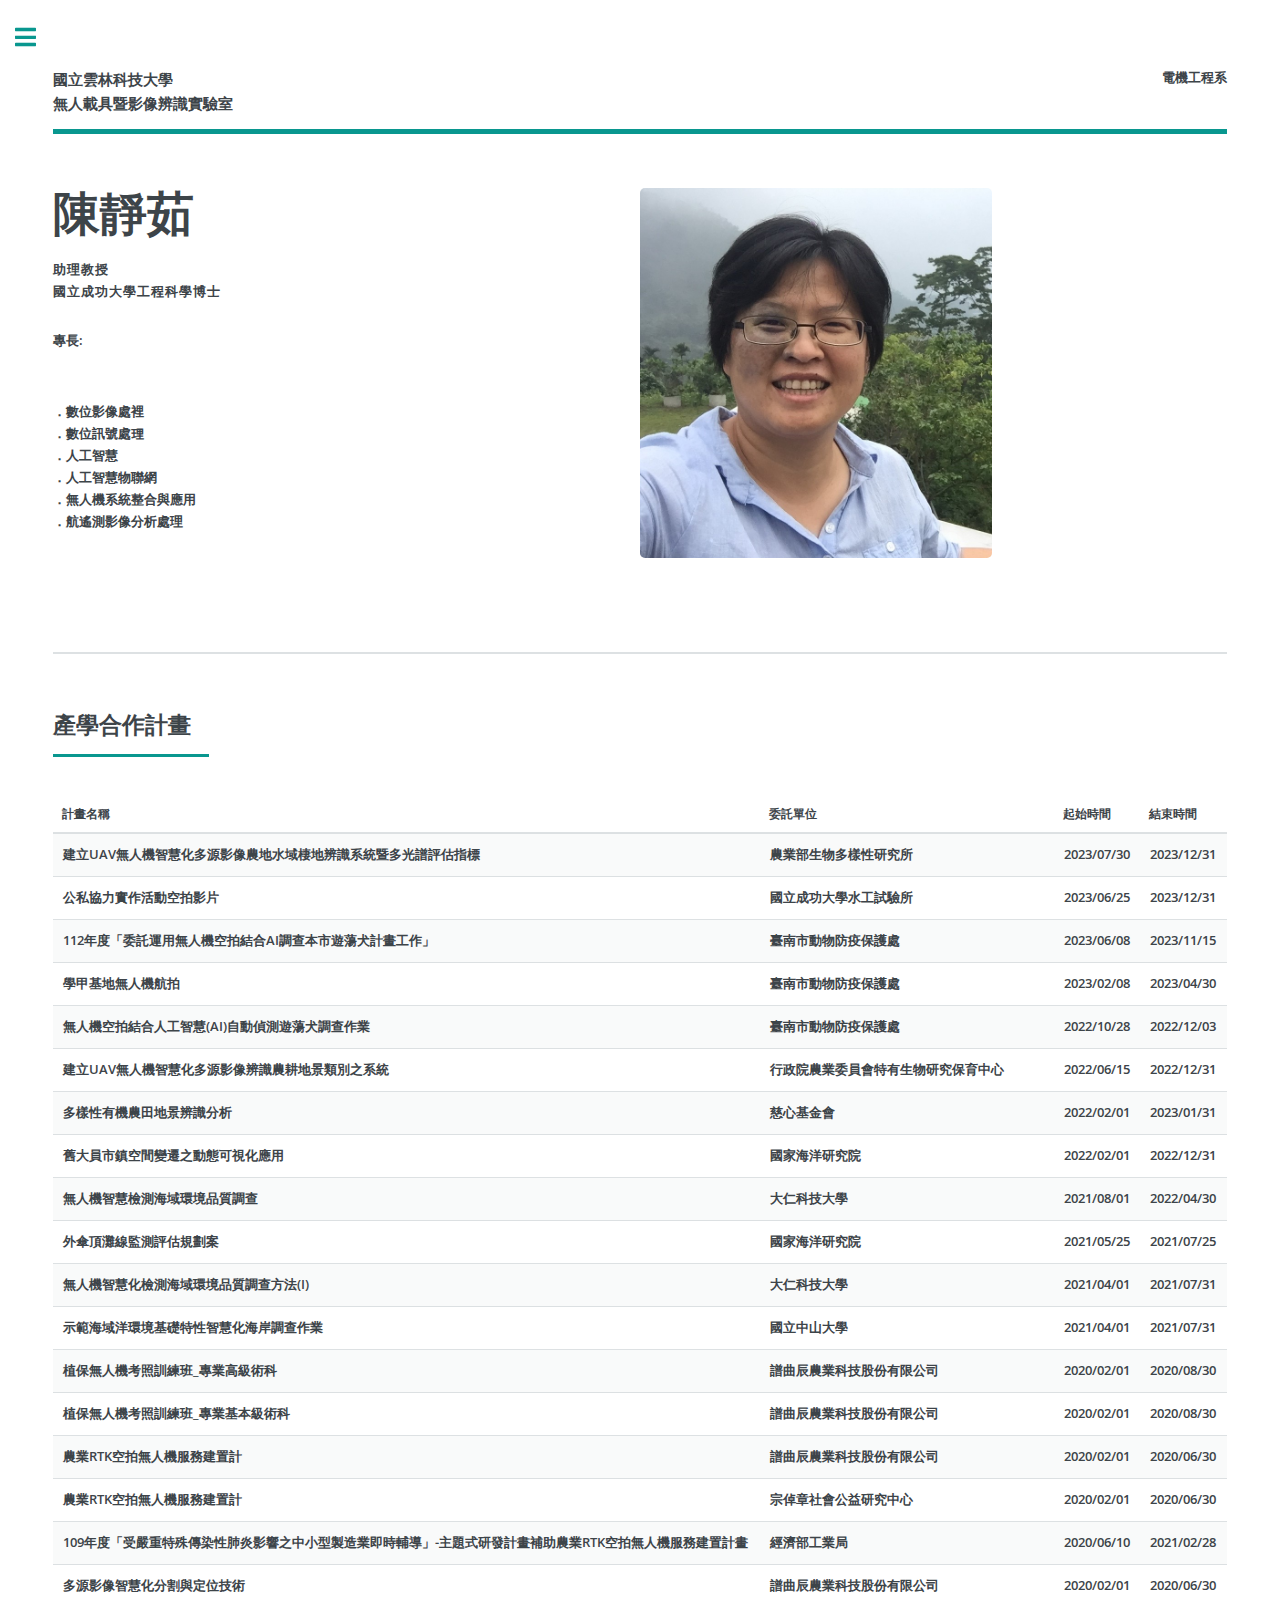
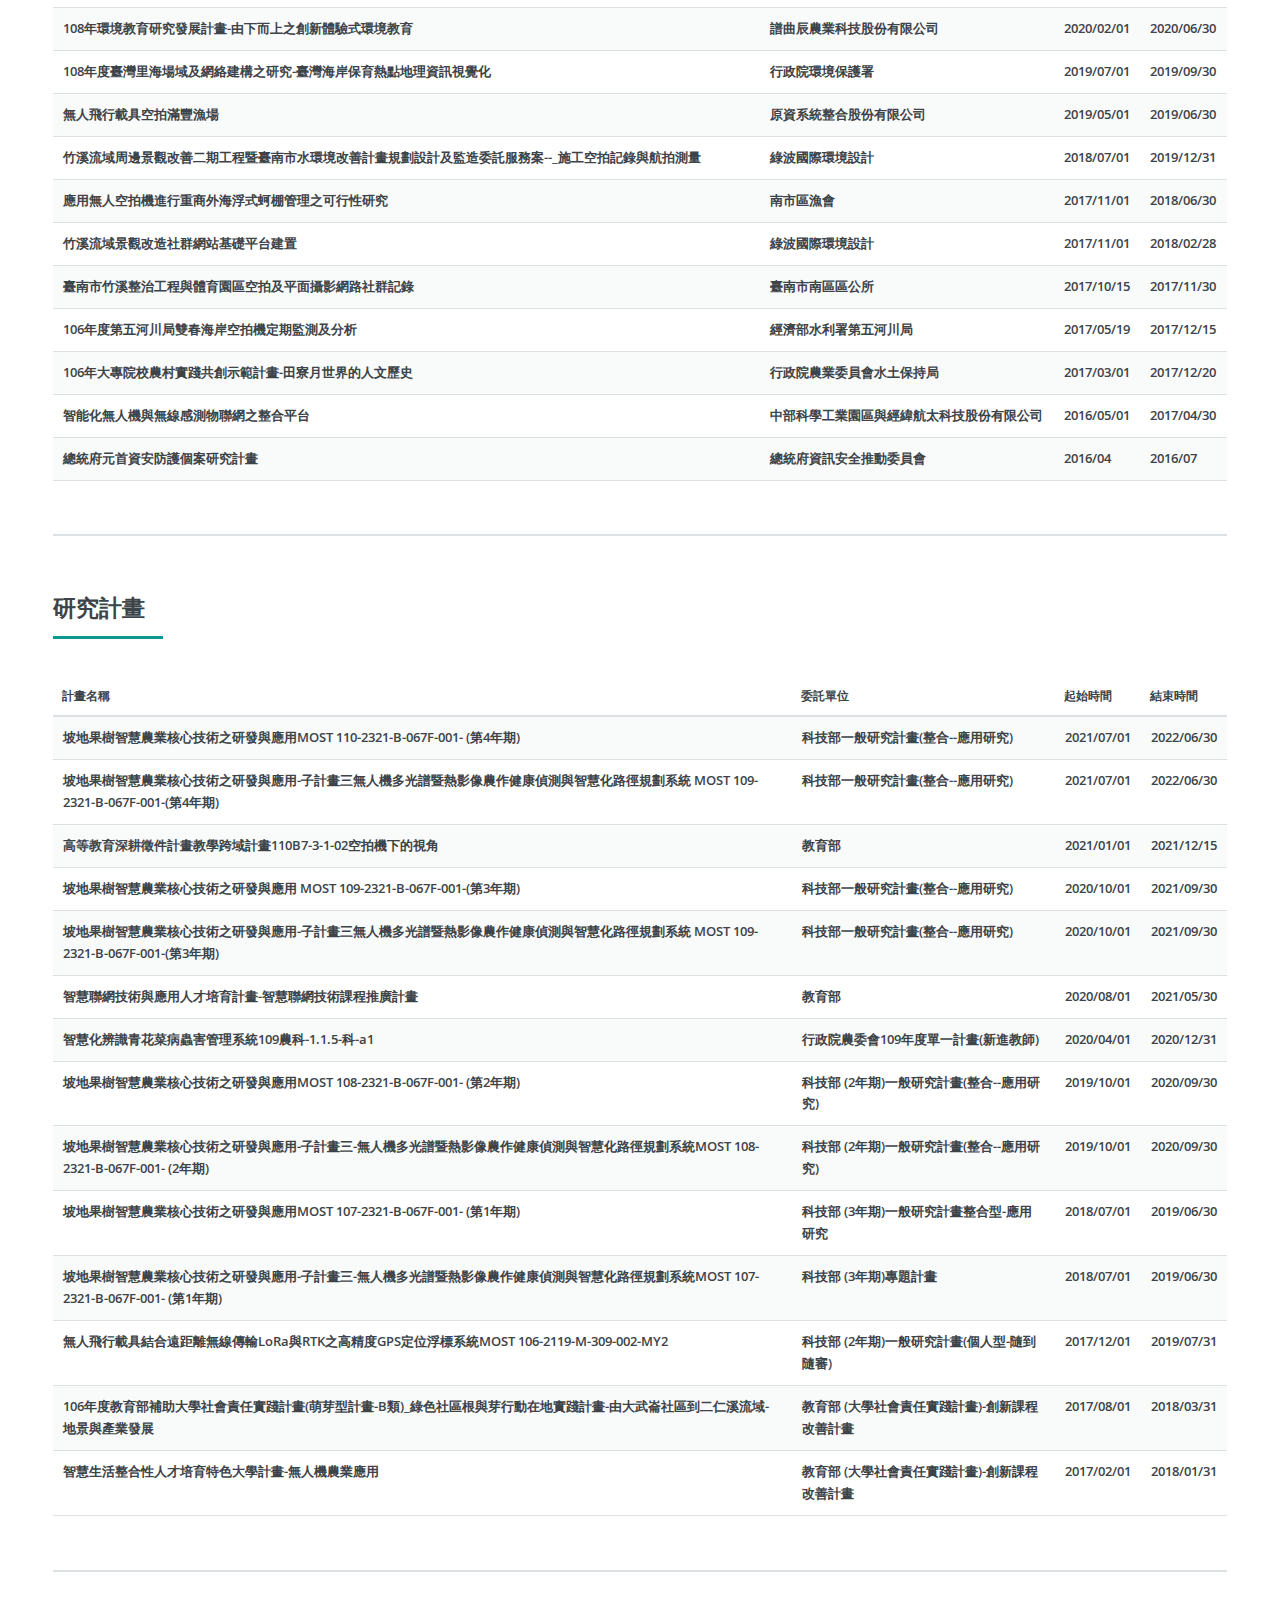
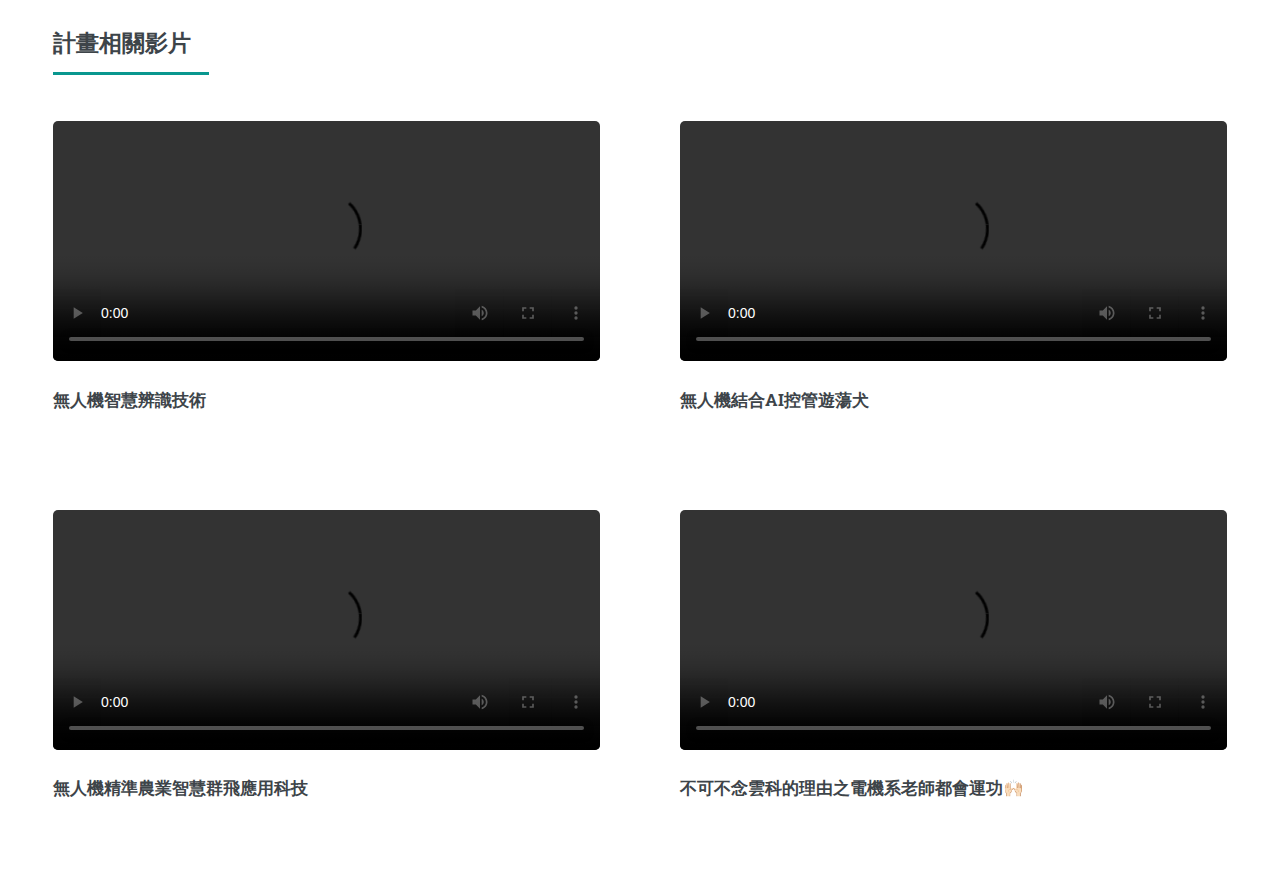
==== index.html @ ab503f80 "Add files via upload" ====
<!DOCTYPE HTML>
<!--
	Editorial by HTML5 UP
	html5up.net | @ajlkn
	Free for personal and commercial use under the CCA 3.0 license (html5up.net/license)
-->
<html>
	<head>
		<title>首頁</title>
		<meta charset="utf-8" />
		<meta name="viewport" content="width=device-width, initial-scale=1, user-scalable=no" />
		<link rel="stylesheet" href="assets/css/main.css" />
	</head>
	<body class="is-preload">

		<!-- Wrapper -->
			<div id="wrapper">

				<!-- Main -->
					<div id="main">
						<div class="inner">

							<!-- Header -->
								<header id="header">
									<a href="index.html" class="logo"><strong>國立雲林科技大學 <br />無人載具暨影像辨識實驗室</strong> </a>
									<ul class="icons">
										<li><strong>電機工程系</strong></li>
									</ul>
								</header>

							<!-- Banner -->
								<section id="banner">
									<div class="content">
										<header>
											<h1>陳靜茹</h1>
											<p><strong>助理教授</strong></br><strong>國立成功大學工程科學博士</strong></p>
											
										</header>
										<p><strong>專長:</strong></p></br>
										<p><strong>．數位影像處裡</br>．數位訊號處理</br>．人工智慧</br>．人工智慧物聯網</br>．無人機系統整合與應用</br>．航遙測影像分析處理</strong></p>
										<ul class="actions">
										</ul>
									</div>
									<span class="image object" >
										<img src="images/pic10.jpg" alt="" />
									</span>
								</section>

							<!-- Section -->
							<section>
								<header class="major">
									<h2>產學合作計畫</h2>
								</header>
								

								<div class="table-wrapper">
									<table>
										<thead>
											<tr>
												<th>計畫名稱</th>
												<th>委託單位</th>
												<th>起始時間</th>
												<th>結束時間</th>
											</tr>
										</thead>
										<tbody>
											<tr>
												<td><strong>建立UAV無人機智慧化多源影像農地水域棲地辨識系統暨多光譜評估指標</strong></td>
												<td><strong>農業部生物多樣性研究所</strong></td>
												<td><strong>2023/07/30</strong></td>
												<td><strong>2023/12/31</strong></td>
											</tr>
											<tr>
												<td><strong>公私協力實作活動空拍影片</strong></td>
												<td><strong>國立成功大學水工試驗所</strong></td>
												<td><strong>2023/06/25</strong></td>
												<td><strong>2023/12/31</strong></td>
											</tr>
											<tr>
												<td><strong>112年度「委託運用無人機空拍結合AI調查本市遊蕩犬計畫工作」</strong></td>
												<td><strong>臺南市動物防疫保護處</strong></td>
												<td><strong>2023/06/08</strong></td>
												<td><strong>2023/11/15</strong></td>
											</tr>
											<tr>
												<td><strong>學甲基地無人機航拍</strong></td>
												<td><strong>臺南市動物防疫保護處</strong></td>
												<td><strong>2023/02/08</strong></td>
												<td><strong>2023/04/30</strong></td>
											</tr>
											<tr>
												<td><strong>無人機空拍結合人工智慧(AI)自動偵測遊蕩犬調查作業</strong></td>
												<td><strong>臺南市動物防疫保護處</strong></td>
												<td><strong>2022/10/28</strong></td>
												<td><strong>2022/12/03</strong></td>
											</tr>
											<tr>
												<td><strong>建立UAV無人機智慧化多源影像辨識農耕地景類別之系統</strong></td>
												<td><strong>行政院農業委員會特有生物研究保育中心</strong></td>
												<td><strong>2022/06/15</strong></td>
												<td><strong>2022/12/31</strong></td>
											</tr>
											<tr>
												<td><strong>多樣性有機農田地景辨識分析 </strong></td>
												<td><strong>慈心基金會</strong></td>
												<td><strong>2022/02/01</strong></td>
												<td><strong>2023/01/31</strong></td>
											</tr>
											<tr>
												<td><strong>舊大員市鎮空間變遷之動態可視化應用</strong></td>
												<td><strong>國家海洋研究院</strong></td>
												<td><strong>2022/02/01</strong></td>
												<td><strong>2022/12/31</strong></td>
											</tr>
											<tr>
												<td><strong>無人機智慧檢測海域環境品質調查</strong></td>
												<td><strong>大仁科技大學</strong></td>
												<td><strong>2021/08/01</strong></td>
												<td><strong>2022/04/30</strong></td>
											</tr>
											<tr>
												<td><strong>外傘頂灘線監測評估規劃案</strong></td>
												<td><strong>國家海洋研究院</strong></td>
												<td><strong>2021/05/25</strong></td>
												<td><strong>2021/07/25</strong></td>
											</tr>
											<tr>
												<td><strong>無人機智慧化檢測海域環境品質調查方法(I)</strong></td>
												<td><strong>大仁科技大學</strong></td>
												<td><strong>2021/04/01</strong></td>
												<td><strong>2021/07/31</strong></td>
											</tr>
											<tr>
												<td><strong>示範海域洋環境基礎特性智慧化海岸調查作業</strong></td>
												<td><strong>國立中山大學</strong></td>
												<td><strong>2021/04/01</strong></td>
												<td><strong>2021/07/31</strong></td>
											</tr>
											<tr>
												<td><strong>植保無人機考照訓練班_專業高級術科</strong></td>
												<td><strong>譜曲辰農業科技股份有限公司</strong></td>
												<td><strong>2020/02/01</strong></td>
												<td><strong>2020/08/30</strong></td>
											</tr>
											<tr>
												<td><strong>植保無人機考照訓練班_專業基本級術科</strong></td>
												<td><strong>譜曲辰農業科技股份有限公司</strong></td>
												<td><strong>2020/02/01</strong></td>
												<td><strong>2020/08/30</strong></td>
											</tr>
											<tr>
												<td><strong>農業RTK空拍無人機服務建置計</strong></td>
												<td><strong>譜曲辰農業科技股份有限公司</strong></td>
												<td><strong>2020/02/01</strong></td>
												<td><strong>2020/06/30</strong></td>
											</tr>
											<tr>
												<td><strong>農業RTK空拍無人機服務建置計</strong></td>
												<td><strong>宗倬章社會公益研究中心</strong></td>
												<td><strong>2020/02/01</strong></td>
												<td><strong>2020/06/30</strong></td>
											</tr>
											<tr>
												<td><strong>109年度「受嚴重特殊傳染性肺炎影響之中小型製造業即時輔導」-主題式研發計畫補助農業RTK空拍無人機服務建置計畫
													</strong></td>
												<td><strong>經濟部工業局</strong></td>
												<td><strong>2020/06/10</strong></td>
												<td><strong>2021/02/28</strong></td>
											</tr>
											<tr>
												<td><strong>多源影像智慧化分割與定位技術</strong></td>
												<td><strong>譜曲辰農業科技股份有限公司</strong></td>
												<td><strong>2020/02/01</strong></td>
												<td><strong>2020/06/30</strong></td>
											</tr>
											<tr>
												<td><strong>108年環境教育研究發展計畫-由下而上之創新體驗式環境教育 </strong></td>
												<td><strong>譜曲辰農業科技股份有限公司</strong></td>
												<td><strong>2020/02/01</strong></td>
												<td><strong>2020/06/30</strong></td>
											</tr>
											<tr>
												<td><strong>108年度臺灣里海場域及網絡建構之研究-臺灣海岸保育熱點地理資訊視覺化 </strong></td>
												<td><strong>行政院環境保護署</strong></td>
												<td><strong>2019/07/01</strong></td>
												<td><strong>2019/09/30</strong></td>
											</tr>
											<tr>
												<td><strong>無人飛行載具空拍滿豐漁場</strong></td>
												<td><strong>原資系統整合股份有限公司</strong></td>
												<td><strong>2019/05/01</strong></td>
												<td><strong>2019/06/30</strong></td>
											</tr>
											<tr>
												<td><strong>竹溪流域周邊景觀改善二期工程暨臺南市水環境改善計畫規劃設計及監造委託服務案--_施工空拍記錄與航拍測量</strong></td>
												<td><strong>綠波國際環境設計</strong></td>
												<td><strong>2018/07/01</strong></td>
												<td><strong>2019/12/31</strong></td>
											</tr>
											<tr>
												<td><strong>應用無人空拍機進行重商外海浮式蚵棚管理之可行性研究</strong></td>
												<td><strong>南市區漁會</strong></td>
												<td><strong>2017/11/01</strong></td>
												<td><strong>2018/06/30</strong></td>
											</tr>

											<tr>
												<td><strong>竹溪流域景觀改造社群網站基礎平台建置</strong></td>
												<td><strong>綠波國際環境設計</strong></td>
												<td><strong>2017/11/01</strong></td>
												<td><strong>2018/02/28</strong></td>
											</tr>
											<tr>
												<td><strong>臺南市竹溪整治工程與體育園區空拍及平面攝影網路社群記錄</strong></td>
												<td><strong>臺南市南區區公所</strong></td>
												<td><strong>2017/10/15</strong></td>
												<td><strong>2017/11/30</strong></td>
											</tr>
											<tr>
												<td><strong>106年度第五河川局雙春海岸空拍機定期監測及分析</strong></td>
												<td><strong>經濟部水利署第五河川局</strong></td>
												<td><strong>2017/05/19</strong></td>
												<td><strong>2017/12/15</strong></td>
											</tr>
											<tr>
												<td><strong>106年大專院校農村實踐共創示範計畫-田寮月世界的人文歷史</strong></td>
												<td><strong>行政院農業委員會水土保持局</strong></td>
												<td><strong>2017/03/01</strong></td>
												<td><strong>2017/12/20</strong></td>
											</tr>
											<tr>
												<td><strong>智能化無人機與無線感測物聯網之整合平台</strong></td>
												<td><strong>中部科學工業園區與經緯航太科技股份有限公司</strong></td>
												<td><strong>2016/05/01</strong></td>
												<td><strong>2017/04/30</strong></td>
											</tr>
											<tr>
												<td><strong>總統府元首資安防護個案研究計畫</strong></td>
												<td><strong>總統府資訊安全推動委員會</strong></td>
												<td><strong>2016/04 </strong></td>
												<td><strong>2016/07</strong></td>
											</tr>
										</tbody>

									</table>
								</div>

									

								
							</section>
							<section>
								<header class="major">
									<h2>研究計畫</h2>
								</header>
								

								<div class="table-wrapper">
									<table>
										<thead>
											<tr>
												<th>計畫名稱</th>
												<th>委託單位</th>
												<th>起始時間</th>
												<th>結束時間</th>
											</tr>
										</thead>
										<tbody>
											<tr>
												<td><strong>坡地果樹智慧農業核心技術之研發與應用MOST 110-2321-B-067F-001- (第4年期)</strong></td>
												<td><strong>科技部一般研究計畫(整合--應用研究)</strong></td>
												<td><strong>2021/07/01</strong></td>
												<td><strong>2022/06/30</strong></td>
											</tr>
											<tr>
												<td><strong>坡地果樹智慧農業核心技術之研發與應用-子計畫三無人機多光譜暨熱影像農作健康偵測與智慧化路徑規劃系統 MOST 109-2321-B-067F-001-(第4年期)
													</strong></td>
												<td><strong>科技部一般研究計畫(整合--應用研究)</strong></td>
												<td><strong>2021/07/01</strong></td>
												<td><strong>2022/06/30</strong></td>
											</tr>
											<tr>
												<td><strong>高等教育深耕徵件計畫教學跨域計畫110B7-3-1-02空拍機下的視角</strong></td>
												<td><strong>教育部</strong></td>
												<td><strong>2021/01/01</strong></td>
												<td><strong>2021/12/15</strong></td>
											</tr>
											<tr>
												<td><strong>坡地果樹智慧農業核心技術之研發與應用 MOST 109-2321-B-067F-001-(第3年期)</strong></td>
												<td><strong>科技部一般研究計畫(整合--應用研究)</strong></td>
												<td><strong>2020/10/01</strong></td>
												<td><strong>2021/09/30</strong></td>
											</tr>
											<tr>
												<td><strong>坡地果樹智慧農業核心技術之研發與應用-子計畫三無人機多光譜暨熱影像農作健康偵測與智慧化路徑規劃系統 MOST 109-2321-B-067F-001-(第3年期)</strong></td>
												<td><strong>科技部一般研究計畫(整合--應用研究)</strong></td>
												<td><strong>2020/10/01</strong></td>
												<td><strong>2021/09/30</strong></td>
											</tr>
											<tr>
												<td><strong>智慧聯網技術與應用人才培育計畫-智慧聯網技術課程推廣計畫</strong></td>
												<td><strong>教育部</strong></td>
												<td><strong>2020/08/01</strong></td>
												<td><strong>2021/05/30</strong></td>
											</tr>
											<tr>
												<td><strong>智慧化辨識青花菜病蟲害管理系統109農科-1.1.5-科-a1 </strong></td>
												<td><strong>行政院農委會109年度單一計畫(新進教師)</strong></td>
												<td><strong>2020/04/01</strong></td>
												<td><strong>2020/12/31</strong></td>
											</tr>
											<tr>
												<td><strong>坡地果樹智慧農業核心技術之研發與應用MOST 108-2321-B-067F-001- (第2年期)</strong></td>
												<td><strong>科技部 (2年期)一般研究計畫(整合--應用研究)</strong></td>
												<td><strong>2019/10/01</strong></td>
												<td><strong>2020/09/30</strong></td>
											</tr>
											<tr>
												<td><strong>坡地果樹智慧農業核心技術之研發與應用-子計畫三-無人機多光譜暨熱影像農作健康偵測與智慧化路徑規劃系統MOST 108-2321-B-067F-001- (2年期)</strong></td>
												<td><strong>科技部 (2年期)一般研究計畫(整合--應用研究)</strong></td>
												<td><strong>2019/10/01</strong></td>
												<td><strong>2020/09/30</strong></td>
											</tr>
											<tr>
												<td><strong>坡地果樹智慧農業核心技術之研發與應用MOST 107-2321-B-067F-001- (第1年期)</strong></td>
												<td><strong>科技部 (3年期)一般研究計畫整合型-應用研究</strong></td>
												<td><strong>2018/07/01</strong></td>
												<td><strong>2019/06/30</strong></td>
											</tr>
											<tr>
												<td><strong>坡地果樹智慧農業核心技術之研發與應用-子計畫三-無人機多光譜暨熱影像農作健康偵測與智慧化路徑規劃系統MOST 107-2321-B-067F-001- (第1年期)</strong></td>
												<td><strong>科技部 (3年期)專題計畫</strong></td>
												<td><strong>2018/07/01</strong></td>
												<td><strong>2019/06/30</strong></td>
											</tr>
											<tr>
												<td><strong>無人飛行載具結合遠距離無線傳輸LoRa與RTK之高精度GPS定位浮標系統MOST 106-2119-M-309-002-MY2 </strong></td>
												<td><strong>科技部 (2年期)一般研究計畫(個人型-隨到隨審)</strong></td>
												<td><strong>2017/12/01</strong></td>
												<td><strong>2019/07/31</strong></td>
											</tr>
											<tr>
												<td><strong>106年度教育部補助大學社會責任實踐計畫(萌芽型計畫-B類)_綠色社區根與芽行動在地實踐計畫-由大武崙社區到二仁溪流域-地景與產業發展</strong></td>
												<td><strong>教育部 (大學社會責任實踐計畫)-創新課程改善計畫</strong></td>
												<td><strong>2017/08/01</strong></td>
												<td><strong>2018/03/31</strong></td>
											</tr>
											<tr>
												<td><strong>智慧生活整合性人才培育特色大學計畫-無人機農業應用</strong></td>
												<td><strong>教育部 (大學社會責任實踐計畫)-創新課程改善計畫</strong></td>
												<td><strong>2017/02/01</strong></td>
												<td><strong>2018/01/31</strong></td>
											</tr>
										</tbody>

									</table>
								</div>

									

								
							</section>
							<!-- Section -->
								<section>
									<header class="major">
										<h2>計畫相關影片</h2>
									</header>
									<div class="posts">
										<article>
											<!--<a href="#" class="image"><img src="images/pic01.jpg" alt="" /></a>
											-->
											<video class="image"width="320" height="240"  controls alt="">
												<source src="video/2022-03-17_無人機智慧辨識技術_更新版.mp4" type="video/mp4">
												</object> 
											  </video>
											<h3>無人機智慧辨識技術</h3>
											<ul class="actions">
												<!--<li><a href="#" class="button">More</a></li>-->
											</ul>
										</article>
										<article>
											<!--<a href="#" class="image"><img src="images/pic02.jpg" alt="" /></a>-->
											<video class="image"width="320" height="240"  controls alt="">
												<source src="video/2022-11-06_無人機結合AI控管遊蕩犬v.3.mp4" type="video/mp4">
												</object> 
											  </video>
											<h3>無人機結合AI控管遊蕩犬</h3>
											<ul class="actions">
												<!--<li><a href="#" class="button">More</a></li>-->
											</ul>
										</article>
										<article>
											<!--<a href="#" class="image"><img src="images/pic03.jpg" alt="" /></a>-->
											<video class="image"width="320" height="240"  controls alt="">
												<source src="video/2022-12-05_無人機精準農業智慧群飛應用科技.mp4" type="video/mp4">
												</object> 
											  </video>
											<h3>無人機精準農業智慧群飛應用科技</h3>
											<ul class="actions">
												<!--<li><a href="#" class="button">More</a></li>-->
											</ul>
										</article>
										<article>
											<!--<a href="#" class="image"><img src="images/pic04.jpg" alt="" /></a>-->
											<video class="image"width="320" height="240"  controls alt="">
												<source src="video/不可不念雲科的理由之電機系老師都會運功🙌🏻【 YunTech｜工程學院 】EP1 (1080p60fps).mp4" type="video/mp4">
												</object> 
											  </video>
											<h3>不可不念雲科的理由之電機系老師都會運功🙌🏻</h3>
											<ul class="actions">
												<!--<li><a href="#" class="button">More</a></li>-->
											</ul>
										</article>
										<!--<article>
											<a href="#" class="image"><img src="images/pic05.jpg" alt="" /></a>
											<h3>Feugiat lorem aenean</h3>
											<p>Aenean ornare velit lacus, ac varius enim lorem ullamcorper dolore. Proin aliquam facilisis ante interdum. Sed nulla amet lorem feugiat tempus aliquam.</p>
											<ul class="actions">
												<li><a href="#" class="button">More</a></li>
											</ul>
										</article>-->
										<!--<article>
											<a href="#" class="image"><img src="images/pic06.jpg" alt="" /></a>
											<h3>Amet varius aliquam</h3>
											<p>Aenean ornare velit lacus, ac varius enim lorem ullamcorper dolore. Proin aliquam facilisis ante interdum. Sed nulla amet lorem feugiat tempus aliquam.</p>
											<ul class="actions">
												<li><a href="#" class="button">More</a></li>
											</ul>
										</article>-->
									</div>
								</section>

						</div>
					</div>

				<!-- Sidebar -->
					<div id="sidebar">
						<div class="inner">

							<!-- Search 
								<section id="search" class="alt">
									<form method="post" action="#">
										<input type="text" name="query" id="query" placeholder="Search" />
									</form>
								</section>-->

							<!-- Menu -->
								<nav id="menu">
									<header class="major">
										<h2>Menu</h2>
									</header>
									<ul>
										<li><a href="index.html">首頁</a></li>
										<li><a href="generic.html">實驗室簡介</a></li>
										<li><a href="elements.html">獲獎紀錄</a></li>
										<li><a href="teach.html">論文與專題</a></li>
									</ul>
								</nav>
								<section>
									<header class="major">
										<h2>聯絡資訊</h2>
									</header>
									<!--<p>Sed varius enim lorem ullamcorper dolore aliquam aenean ornare velit lacus, ac varius enim lorem ullamcorper dolore. Proin sed aliquam facilisis ante interdum. Sed nulla amet lorem feugiat tempus aliquam.</p>
									-->
									<ul class="contact">
										<li class="icon solid fa-envelope"><a href="#">cjchen@yuntech.edu.tw</a></li>
										<li class="icon solid fa-phone">分機4253</li>
										<li class="icon solid fa-home">研究室EL324<br />
										</li>
									</ul>
								</section>
						</div>
					</div>

			</div>

		<!-- Scripts -->
			<script src="assets/js/jquery.min.js"></script>
			<script src="assets/js/browser.min.js"></script>
			<script src="assets/js/breakpoints.min.js"></script>
			<script src="assets/js/util.js"></script>
			<script src="assets/js/main.js"></script>

	</body>
</html>
---- assets/css/main.css ----
@import url(fontawesome-all.min.css);
@import url("https://fonts.googleapis.com/css?family=Open+Sans:400,600,400italic,600italic|Roboto+Slab:400,700");
/*
	Editorial by HTML5 UP
	html5up.net | @ajlkn
	Free for personal and commercial use under the CCA 3.0 license (html5up.net/license)
*/
html, body, div, span, applet, object,
iframe, h1, h2, h3, h4, h5, h6, p, blockquote,
pre, a, abbr, acronym, address, big, cite,
code, del, dfn, em, img, ins, kbd, q, s, samp,
small, strike, strong, sub, sup, tt, var, b,
u, i, center, dl, dt, dd, ol, ul, li, fieldset,
form, label, legend, table, caption, tbody,
tfoot, thead, tr, th, td, article, aside,
canvas, details, embed, figure, figcaption,
footer, header, hgroup, menu, nav, output, ruby,
section, summary, time, mark, audio, video {
  margin: 0;
  padding: 0;
  border: 0;
  font-size: 100%;
  font: inherit;
  vertical-align: baseline; }

article, aside, details, figcaption, figure,
footer, header, hgroup, menu, nav, section {
  display: block; }

body {
  line-height: 1; }

ol, ul {
  list-style: none; }

blockquote, q {
  quotes: none; }
  blockquote:before, blockquote:after, q:before, q:after {
    content: '';
    content: none; }

table {
  border-collapse: collapse;
  border-spacing: 0; }

body {
  -webkit-text-size-adjust: none; }

mark {
  background-color: transparent;
  color: inherit; }

input::-moz-focus-inner {
  border: 0;
  padding: 0; }

input, select, textarea {
  -moz-appearance: none;
  -webkit-appearance: none;
  -ms-appearance: none;
  appearance: none; }

/* Basic */
@-ms-viewport {
  width: device-width; }

body {
  -ms-overflow-style: scrollbar; }

@media screen and (max-width: 480px) {
  html, body {
    min-width: 320px; } }

html {
  box-sizing: border-box; }

*, *:before, *:after {
  box-sizing: inherit; }

body {
  background: #ffffff; }
  body.is-preload *, body.is-preload *:before, body.is-preload *:after, body.is-resizing *, body.is-resizing *:before, body.is-resizing *:after {
    -moz-animation: none !important;
    -webkit-animation: none !important;
    -ms-animation: none !important;
    animation: none !important;
    -moz-transition: none !important;
    -webkit-transition: none !important;
    -ms-transition: none !important;
    transition: none !important; }

/* Type */
body, input, select, textarea {
  color: #7f888f;
  font-family: "Open Sans", sans-serif;
  font-size: 13pt;
  font-weight: 400;
  line-height: 1.65; }
  @media screen and (max-width: 1680px) {
    body, input, select, textarea {
      font-size: 11pt; } }
  @media screen and (max-width: 1280px) {
    body, input, select, textarea {
      font-size: 10pt; } }
  @media screen and (max-width: 360px) {
    body, input, select, textarea {
      font-size: 9pt; } }

a {
  -moz-transition: color 0.2s ease-in-out, border-bottom-color 0.2s ease-in-out;
  -webkit-transition: color 0.2s ease-in-out, border-bottom-color 0.2s ease-in-out;
  -ms-transition: color 0.2s ease-in-out, border-bottom-color 0.2s ease-in-out;
  transition: color 0.2s ease-in-out, border-bottom-color 0.2s ease-in-out;
  border-bottom: dotted 1px;
  color: #09978f;
  text-decoration: none; }
  a:hover {
    border-bottom-color: #09978f;
    color: #09978f !important; }
    a:hover strong {
      color: inherit; }

strong, b {
  color: #3d4449;
  font-weight: 600; }

em, i {
  font-style: italic; }

p {
  margin: 0 0 2em 0; }

h1, h2, h3, h4, h5, h6 {
  color: #3d4449;
  font-family: "Roboto Slab", serif;
  font-weight: 700;
  line-height: 1.5;
  margin: 0 0 1em 0; }
  h1 a, h2 a, h3 a, h4 a, h5 a, h6 a {
    color: inherit;
    text-decoration: none;
    border-bottom: 0; }

h1 {
  font-size: 4em;
  margin: 0 0 0.5em 0;
  line-height: 1.3; }

h2 {
  font-size: 1.75em; }

h3 {
  font-size: 1.25em; }

h4 {
  font-size: 1.1em; }

h5 {
  font-size: 0.9em; }

h6 {
  font-size: 0.7em; }

@media screen and (max-width: 1680px) {
  h1 {
    font-size: 3.5em; } }

@media screen and (max-width: 980px) {
  h1 {
    font-size: 3.25em; } }

@media screen and (max-width: 736px) {
  h1 {
    font-size: 2em;
    line-height: 1.4; }
  h2 {
    font-size: 1.5em; } }

sub {
  font-size: 0.8em;
  position: relative;
  top: 0.5em; }

sup {
  font-size: 0.8em;
  position: relative;
  top: -0.5em; }

blockquote {
  border-left: solid 3px rgba(210, 215, 217, 0.75);
  font-style: italic;
  margin: 0 0 2em 0;
  padding: 0.5em 0 0.5em 2em; }

code {
  background: rgba(230, 235, 237, 0.25);
  border-radius: 0.375em;
  border: solid 1px rgba(210, 215, 217, 0.75);
  font-family: "Courier New", monospace;
  font-size: 0.9em;
  margin: 0 0.25em;
  padding: 0.25em 0.65em; }

pre {
  -webkit-overflow-scrolling: touch;
  font-family: "Courier New", monospace;
  font-size: 0.9em;
  margin: 0 0 2em 0; }
  pre code {
    display: block;
    line-height: 1.75;
    padding: 1em 1.5em;
    overflow-x: auto; }

hr {
  border: 0;
  border-bottom: solid 1px rgba(210, 215, 217, 0.75);
  margin: 2em 0; }
  hr.major {
    margin: 3em 0; }

.align-left {
  text-align: left; }

.align-center {
  text-align: center; }

.align-right {
  text-align: right; }

/* Row */
.row {
  display: flex;
  flex-wrap: wrap;
  box-sizing: border-box;
  align-items: stretch; }
  .row > * {
    box-sizing: border-box; }
  .row.gtr-uniform > * > :last-child {
    margin-bottom: 0; }
  .row.aln-left {
    justify-content: flex-start; }
  .row.aln-center {
    justify-content: center; }
  .row.aln-right {
    justify-content: flex-end; }
  .row.aln-top {
    align-items: flex-start; }
  .row.aln-middle {
    align-items: center; }
  .row.aln-bottom {
    align-items: flex-end; }
  .row > .imp {
    order: -1; }
  .row > .col-1 {
    width: 8.33333%; }
  .row > .off-1 {
    margin-left: 8.33333%; }
  .row > .col-2 {
    width: 16.66667%; }
  .row > .off-2 {
    margin-left: 16.66667%; }
  .row > .col-3 {
    width: 25%; }
  .row > .off-3 {
    margin-left: 25%; }
  .row > .col-4 {
    width: 33.33333%; }
  .row > .off-4 {
    margin-left: 33.33333%; }
  .row > .col-5 {
    width: 41.66667%; }
  .row > .off-5 {
    margin-left: 41.66667%; }
  .row > .col-6 {
    width: 50%; }
  .row > .off-6 {
    margin-left: 50%; }
  .row > .col-7 {
    width: 58.33333%; }
  .row > .off-7 {
    margin-left: 58.33333%; }
  .row > .col-8 {
    width: 66.66667%; }
  .row > .off-8 {
    margin-left: 66.66667%; }
  .row > .col-9 {
    width: 75%; }
  .row > .off-9 {
    margin-left: 75%; }
  .row > .col-10 {
    width: 83.33333%; }
  .row > .off-10 {
    margin-left: 83.33333%; }
  .row > .col-11 {
    width: 91.66667%; }
  .row > .off-11 {
    margin-left: 91.66667%; }
  .row > .col-12 {
    width: 100%; }
  .row > .off-12 {
    margin-left: 100%; }
  .row.gtr-0 {
    margin-top: 0;
    margin-left: 0em; }
    .row.gtr-0 > * {
      padding: 0 0 0 0em; }
    .row.gtr-0.gtr-uniform {
      margin-top: 0em; }
      .row.gtr-0.gtr-uniform > * {
        padding-top: 0em; }
  .row.gtr-25 {
    margin-top: 0;
    margin-left: -0.375em; }
    .row.gtr-25 > * {
      padding: 0 0 0 0.375em; }
    .row.gtr-25.gtr-uniform {
      margin-top: -0.375em; }
      .row.gtr-25.gtr-uniform > * {
        padding-top: 0.375em; }
  .row.gtr-50 {
    margin-top: 0;
    margin-left: -0.75em; }
    .row.gtr-50 > * {
      padding: 0 0 0 0.75em; }
    .row.gtr-50.gtr-uniform {
      margin-top: -0.75em; }
      .row.gtr-50.gtr-uniform > * {
        padding-top: 0.75em; }
  .row {
    margin-top: 0;
    margin-left: -1.5em; }
    .row > * {
      padding: 0 0 0 1.5em; }
    .row.gtr-uniform {
      margin-top: -1.5em; }
      .row.gtr-uniform > * {
        padding-top: 1.5em; }
  .row.gtr-150 {
    margin-top: 0;
    margin-left: -2.25em; }
    .row.gtr-150 > * {
      padding: 0 0 0 2.25em; }
    .row.gtr-150.gtr-uniform {
      margin-top: -2.25em; }
      .row.gtr-150.gtr-uniform > * {
        padding-top: 2.25em; }
  .row.gtr-200 {
    margin-top: 0;
    margin-left: -3em; }
    .row.gtr-200 > * {
      padding: 0 0 0 3em; }
    .row.gtr-200.gtr-uniform {
      margin-top: -3em; }
      .row.gtr-200.gtr-uniform > * {
        padding-top: 3em; }
  @media screen and (max-width: 1680px) {
    .row {
      display: flex;
      flex-wrap: wrap;
      box-sizing: border-box;
      align-items: stretch; }
      .row > * {
        box-sizing: border-box; }
      .row.gtr-uniform > * > :last-child {
        margin-bottom: 0; }
      .row.aln-left {
        justify-content: flex-start; }
      .row.aln-center {
        justify-content: center; }
      .row.aln-right {
        justify-content: flex-end; }
      .row.aln-top {
        align-items: flex-start; }
      .row.aln-middle {
        align-items: center; }
      .row.aln-bottom {
        align-items: flex-end; }
      .row > .imp-xlarge {
        order: -1; }
      .row > .col-1-xlarge {
        width: 8.33333%; }
      .row > .off-1-xlarge {
        margin-left: 8.33333%; }
      .row > .col-2-xlarge {
        width: 16.66667%; }
      .row > .off-2-xlarge {
        margin-left: 16.66667%; }
      .row > .col-3-xlarge {
        width: 25%; }
      .row > .off-3-xlarge {
        margin-left: 25%; }
      .row > .col-4-xlarge {
        width: 33.33333%; }
      .row > .off-4-xlarge {
        margin-left: 33.33333%; }
      .row > .col-5-xlarge {
        width: 41.66667%; }
      .row > .off-5-xlarge {
        margin-left: 41.66667%; }
      .row > .col-6-xlarge {
        width: 50%; }
      .row > .off-6-xlarge {
        margin-left: 50%; }
      .row > .col-7-xlarge {
        width: 58.33333%; }
      .row > .off-7-xlarge {
        margin-left: 58.33333%; }
      .row > .col-8-xlarge {
        width: 66.66667%; }
      .row > .off-8-xlarge {
        margin-left: 66.66667%; }
      .row > .col-9-xlarge {
        width: 75%; }
      .row > .off-9-xlarge {
        margin-left: 75%; }
      .row > .col-10-xlarge {
        width: 83.33333%; }
      .row > .off-10-xlarge {
        margin-left: 83.33333%; }
      .row > .col-11-xlarge {
        width: 91.66667%; }
      .row > .off-11-xlarge {
        margin-left: 91.66667%; }
      .row > .col-12-xlarge {
        width: 100%; }
      .row > .off-12-xlarge {
        margin-left: 100%; }
      .row.gtr-0 {
        margin-top: 0;
        margin-left: 0em; }
        .row.gtr-0 > * {
          padding: 0 0 0 0em; }
        .row.gtr-0.gtr-uniform {
          margin-top: 0em; }
          .row.gtr-0.gtr-uniform > * {
            padding-top: 0em; }
      .row.gtr-25 {
        margin-top: 0;
        margin-left: -0.375em; }
        .row.gtr-25 > * {
          padding: 0 0 0 0.375em; }
        .row.gtr-25.gtr-uniform {
          margin-top: -0.375em; }
          .row.gtr-25.gtr-uniform > * {
            padding-top: 0.375em; }
      .row.gtr-50 {
        margin-top: 0;
        margin-left: -0.75em; }
        .row.gtr-50 > * {
          padding: 0 0 0 0.75em; }
        .row.gtr-50.gtr-uniform {
          margin-top: -0.75em; }
          .row.gtr-50.gtr-uniform > * {
            padding-top: 0.75em; }
      .row {
        margin-top: 0;
        margin-left: -1.5em; }
        .row > * {
          padding: 0 0 0 1.5em; }
        .row.gtr-uniform {
          margin-top: -1.5em; }
          .row.gtr-uniform > * {
            padding-top: 1.5em; }
      .row.gtr-150 {
        margin-top: 0;
        margin-left: -2.25em; }
        .row.gtr-150 > * {
          padding: 0 0 0 2.25em; }
        .row.gtr-150.gtr-uniform {
          margin-top: -2.25em; }
          .row.gtr-150.gtr-uniform > * {
            padding-top: 2.25em; }
      .row.gtr-200 {
        margin-top: 0;
        margin-left: -3em; }
        .row.gtr-200 > * {
          padding: 0 0 0 3em; }
        .row.gtr-200.gtr-uniform {
          margin-top: -3em; }
          .row.gtr-200.gtr-uniform > * {
            padding-top: 3em; } }
  @media screen and (max-width: 1280px) {
    .row {
      display: flex;
      flex-wrap: wrap;
      box-sizing: border-box;
      align-items: stretch; }
      .row > * {
        box-sizing: border-box; }
      .row.gtr-uniform > * > :last-child {
        margin-bottom: 0; }
      .row.aln-left {
        justify-content: flex-start; }
      .row.aln-center {
        justify-content: center; }
      .row.aln-right {
        justify-content: flex-end; }
      .row.aln-top {
        align-items: flex-start; }
      .row.aln-middle {
        align-items: center; }
      .row.aln-bottom {
        align-items: flex-end; }
      .row > .imp-large {
        order: -1; }
      .row > .col-1-large {
        width: 8.33333%; }
      .row > .off-1-large {
        margin-left: 8.33333%; }
      .row > .col-2-large {
        width: 16.66667%; }
      .row > .off-2-large {
        margin-left: 16.66667%; }
      .row > .col-3-large {
        width: 25%; }
      .row > .off-3-large {
        margin-left: 25%; }
      .row > .col-4-large {
        width: 33.33333%; }
      .row > .off-4-large {
        margin-left: 33.33333%; }
      .row > .col-5-large {
        width: 41.66667%; }
      .row > .off-5-large {
        margin-left: 41.66667%; }
      .row > .col-6-large {
        width: 50%; }
      .row > .off-6-large {
        margin-left: 50%; }
      .row > .col-7-large {
        width: 58.33333%; }
      .row > .off-7-large {
        margin-left: 58.33333%; }
      .row > .col-8-large {
        width: 66.66667%; }
      .row > .off-8-large {
        margin-left: 66.66667%; }
      .row > .col-9-large {
        width: 75%; }
      .row > .off-9-large {
        margin-left: 75%; }
      .row > .col-10-large {
        width: 83.33333%; }
      .row > .off-10-large {
        margin-left: 83.33333%; }
      .row > .col-11-large {
        width: 91.66667%; }
      .row > .off-11-large {
        margin-left: 91.66667%; }
      .row > .col-12-large {
        width: 100%; }
      .row > .off-12-large {
        margin-left: 100%; }
      .row.gtr-0 {
        margin-top: 0;
        margin-left: 0em; }
        .row.gtr-0 > * {
          padding: 0 0 0 0em; }
        .row.gtr-0.gtr-uniform {
          margin-top: 0em; }
          .row.gtr-0.gtr-uniform > * {
            padding-top: 0em; }
      .row.gtr-25 {
        margin-top: 0;
        margin-left: -0.375em; }
        .row.gtr-25 > * {
          padding: 0 0 0 0.375em; }
        .row.gtr-25.gtr-uniform {
          margin-top: -0.375em; }
          .row.gtr-25.gtr-uniform > * {
            padding-top: 0.375em; }
      .row.gtr-50 {
        margin-top: 0;
        margin-left: -0.75em; }
        .row.gtr-50 > * {
          padding: 0 0 0 0.75em; }
        .row.gtr-50.gtr-uniform {
          margin-top: -0.75em; }
          .row.gtr-50.gtr-uniform > * {
            padding-top: 0.75em; }
      .row {
        margin-top: 0;
        margin-left: -1.5em; }
        .row > * {
          padding: 0 0 0 1.5em; }
        .row.gtr-uniform {
          margin-top: -1.5em; }
          .row.gtr-uniform > * {
            padding-top: 1.5em; }
      .row.gtr-150 {
        margin-top: 0;
        margin-left: -2.25em; }
        .row.gtr-150 > * {
          padding: 0 0 0 2.25em; }
        .row.gtr-150.gtr-uniform {
          margin-top: -2.25em; }
          .row.gtr-150.gtr-uniform > * {
            padding-top: 2.25em; }
      .row.gtr-200 {
        margin-top: 0;
        margin-left: -3em; }
        .row.gtr-200 > * {
          padding: 0 0 0 3em; }
        .row.gtr-200.gtr-uniform {
          margin-top: -3em; }
          .row.gtr-200.gtr-uniform > * {
            padding-top: 3em; } }
  @media screen and (max-width: 980px) {
    .row {
      display: flex;
      flex-wrap: wrap;
      box-sizing: border-box;
      align-items: stretch; }
      .row > * {
        box-sizing: border-box; }
      .row.gtr-uniform > * > :last-child {
        margin-bottom: 0; }
      .row.aln-left {
        justify-content: flex-start; }
      .row.aln-center {
        justify-content: center; }
      .row.aln-right {
        justify-content: flex-end; }
      .row.aln-top {
        align-items: flex-start; }
      .row.aln-middle {
        align-items: center; }
      .row.aln-bottom {
        align-items: flex-end; }
      .row > .imp-medium {
        order: -1; }
      .row > .col-1-medium {
        width: 8.33333%; }
      .row > .off-1-medium {
        margin-left: 8.33333%; }
      .row > .col-2-medium {
        width: 16.66667%; }
      .row > .off-2-medium {
        margin-left: 16.66667%; }
      .row > .col-3-medium {
        width: 25%; }
      .row > .off-3-medium {
        margin-left: 25%; }
      .row > .col-4-medium {
        width: 33.33333%; }
      .row > .off-4-medium {
        margin-left: 33.33333%; }
      .row > .col-5-medium {
        width: 41.66667%; }
      .row > .off-5-medium {
        margin-left: 41.66667%; }
      .row > .col-6-medium {
        width: 50%; }
      .row > .off-6-medium {
        margin-left: 50%; }
      .row > .col-7-medium {
        width: 58.33333%; }
      .row > .off-7-medium {
        margin-left: 58.33333%; }
      .row > .col-8-medium {
        width: 66.66667%; }
      .row > .off-8-medium {
        margin-left: 66.66667%; }
      .row > .col-9-medium {
        width: 75%; }
      .row > .off-9-medium {
        margin-left: 75%; }
      .row > .col-10-medium {
        width: 83.33333%; }
      .row > .off-10-medium {
        margin-left: 83.33333%; }
      .row > .col-11-medium {
        width: 91.66667%; }
      .row > .off-11-medium {
        margin-left: 91.66667%; }
      .row > .col-12-medium {
        width: 100%; }
      .row > .off-12-medium {
        margin-left: 100%; }
      .row.gtr-0 {
        margin-top: 0;
        margin-left: 0em; }
        .row.gtr-0 > * {
          padding: 0 0 0 0em; }
        .row.gtr-0.gtr-uniform {
          margin-top: 0em; }
          .row.gtr-0.gtr-uniform > * {
            padding-top: 0em; }
      .row.gtr-25 {
        margin-top: 0;
        margin-left: -0.375em; }
        .row.gtr-25 > * {
          padding: 0 0 0 0.375em; }
        .row.gtr-25.gtr-uniform {
          margin-top: -0.375em; }
          .row.gtr-25.gtr-uniform > * {
            padding-top: 0.375em; }
      .row.gtr-50 {
        margin-top: 0;
        margin-left: -0.75em; }
        .row.gtr-50 > * {
          padding: 0 0 0 0.75em; }
        .row.gtr-50.gtr-uniform {
          margin-top: -0.75em; }
          .row.gtr-50.gtr-uniform > * {
            padding-top: 0.75em; }
      .row {
        margin-top: 0;
        margin-left: -1.5em; }
        .row > * {
          padding: 0 0 0 1.5em; }
        .row.gtr-uniform {
          margin-top: -1.5em; }
          .row.gtr-uniform > * {
            padding-top: 1.5em; }
      .row.gtr-150 {
        margin-top: 0;
        margin-left: -2.25em; }
        .row.gtr-150 > * {
          padding: 0 0 0 2.25em; }
        .row.gtr-150.gtr-uniform {
          margin-top: -2.25em; }
          .row.gtr-150.gtr-uniform > * {
            padding-top: 2.25em; }
      .row.gtr-200 {
        margin-top: 0;
        margin-left: -3em; }
        .row.gtr-200 > * {
          padding: 0 0 0 3em; }
        .row.gtr-200.gtr-uniform {
          margin-top: -3em; }
          .row.gtr-200.gtr-uniform > * {
            padding-top: 3em; } }
  @media screen and (max-width: 736px) {
    .row {
      display: flex;
      flex-wrap: wrap;
      box-sizing: border-box;
      align-items: stretch; }
      .row > * {
        box-sizing: border-box; }
      .row.gtr-uniform > * > :last-child {
        margin-bottom: 0; }
      .row.aln-left {
        justify-content: flex-start; }
      .row.aln-center {
        justify-content: center; }
      .row.aln-right {
        justify-content: flex-end; }
      .row.aln-top {
        align-items: flex-start; }
      .row.aln-middle {
        align-items: center; }
      .row.aln-bottom {
        align-items: flex-end; }
      .row > .imp-small {
        order: -1; }
      .row > .col-1-small {
        width: 8.33333%; }
      .row > .off-1-small {
        margin-left: 8.33333%; }
      .row > .col-2-small {
        width: 16.66667%; }
      .row > .off-2-small {
        margin-left: 16.66667%; }
      .row > .col-3-small {
        width: 25%; }
      .row > .off-3-small {
        margin-left: 25%; }
      .row > .col-4-small {
        width: 33.33333%; }
      .row > .off-4-small {
        margin-left: 33.33333%; }
      .row > .col-5-small {
        width: 41.66667%; }
      .row > .off-5-small {
        margin-left: 41.66667%; }
      .row > .col-6-small {
        width: 50%; }
      .row > .off-6-small {
        margin-left: 50%; }
      .row > .col-7-small {
        width: 58.33333%; }
      .row > .off-7-small {
        margin-left: 58.33333%; }
      .row > .col-8-small {
        width: 66.66667%; }
      .row > .off-8-small {
        margin-left: 66.66667%; }
      .row > .col-9-small {
        width: 75%; }
      .row > .off-9-small {
        margin-left: 75%; }
      .row > .col-10-small {
        width: 83.33333%; }
      .row > .off-10-small {
        margin-left: 83.33333%; }
      .row > .col-11-small {
        width: 91.66667%; }
      .row > .off-11-small {
        margin-left: 91.66667%; }
      .row > .col-12-small {
        width: 100%; }
      .row > .off-12-small {
        margin-left: 100%; }
      .row.gtr-0 {
        margin-top: 0;
        margin-left: 0em; }
        .row.gtr-0 > * {
          padding: 0 0 0 0em; }
        .row.gtr-0.gtr-uniform {
          margin-top: 0em; }
          .row.gtr-0.gtr-uniform > * {
            padding-top: 0em; }
      .row.gtr-25 {
        margin-top: 0;
        margin-left: -0.375em; }
        .row.gtr-25 > * {
          padding: 0 0 0 0.375em; }
        .row.gtr-25.gtr-uniform {
          margin-top: -0.375em; }
          .row.gtr-25.gtr-uniform > * {
            padding-top: 0.375em; }
      .row.gtr-50 {
        margin-top: 0;
        margin-left: -0.75em; }
        .row.gtr-50 > * {
          padding: 0 0 0 0.75em; }
        .row.gtr-50.gtr-uniform {
          margin-top: -0.75em; }
          .row.gtr-50.gtr-uniform > * {
            padding-top: 0.75em; }
      .row {
        margin-top: 0;
        margin-left: -1.5em; }
        .row > * {
          padding: 0 0 0 1.5em; }
        .row.gtr-uniform {
          margin-top: -1.5em; }
          .row.gtr-uniform > * {
            padding-top: 1.5em; }
      .row.gtr-150 {
        margin-top: 0;
        margin-left: -2.25em; }
        .row.gtr-150 > * {
          padding: 0 0 0 2.25em; }
        .row.gtr-150.gtr-uniform {
          margin-top: -2.25em; }
          .row.gtr-150.gtr-uniform > * {
            padding-top: 2.25em; }
      .row.gtr-200 {
        margin-top: 0;
        margin-left: -3em; }
        .row.gtr-200 > * {
          padding: 0 0 0 3em; }
        .row.gtr-200.gtr-uniform {
          margin-top: -3em; }
          .row.gtr-200.gtr-uniform > * {
            padding-top: 3em; } }
  @media screen and (max-width: 480px) {
    .row {
      display: flex;
      flex-wrap: wrap;
      box-sizing: border-box;
      align-items: stretch; }
      .row > * {
        box-sizing: border-box; }
      .row.gtr-uniform > * > :last-child {
        margin-bottom: 0; }
      .row.aln-left {
        justify-content: flex-start; }
      .row.aln-center {
        justify-content: center; }
      .row.aln-right {
        justify-content: flex-end; }
      .row.aln-top {
        align-items: flex-start; }
      .row.aln-middle {
        align-items: center; }
      .row.aln-bottom {
        align-items: flex-end; }
      .row > .imp-xsmall {
        order: -1; }
      .row > .col-1-xsmall {
        width: 8.33333%; }
      .row > .off-1-xsmall {
        margin-left: 8.33333%; }
      .row > .col-2-xsmall {
        width: 16.66667%; }
      .row > .off-2-xsmall {
        margin-left: 16.66667%; }
      .row > .col-3-xsmall {
        width: 25%; }
      .row > .off-3-xsmall {
        margin-left: 25%; }
      .row > .col-4-xsmall {
        width: 33.33333%; }
      .row > .off-4-xsmall {
        margin-left: 33.33333%; }
      .row > .col-5-xsmall {
        width: 41.66667%; }
      .row > .off-5-xsmall {
        margin-left: 41.66667%; }
      .row > .col-6-xsmall {
        width: 50%; }
      .row > .off-6-xsmall {
        margin-left: 50%; }
      .row > .col-7-xsmall {
        width: 58.33333%; }
      .row > .off-7-xsmall {
        margin-left: 58.33333%; }
      .row > .col-8-xsmall {
        width: 66.66667%; }
      .row > .off-8-xsmall {
        margin-left: 66.66667%; }
      .row > .col-9-xsmall {
        width: 75%; }
      .row > .off-9-xsmall {
        margin-left: 75%; }
      .row > .col-10-xsmall {
        width: 83.33333%; }
      .row > .off-10-xsmall {
        margin-left: 83.33333%; }
      .row > .col-11-xsmall {
        width: 91.66667%; }
      .row > .off-11-xsmall {
        margin-left: 91.66667%; }
      .row > .col-12-xsmall {
        width: 100%; }
      .row > .off-12-xsmall {
        margin-left: 100%; }
      .row.gtr-0 {
        margin-top: 0;
        margin-left: 0em; }
        .row.gtr-0 > * {
          padding: 0 0 0 0em; }
        .row.gtr-0.gtr-uniform {
          margin-top: 0em; }
          .row.gtr-0.gtr-uniform > * {
            padding-top: 0em; }
      .row.gtr-25 {
        margin-top: 0;
        margin-left: -0.375em; }
        .row.gtr-25 > * {
          padding: 0 0 0 0.375em; }
        .row.gtr-25.gtr-uniform {
          margin-top: -0.375em; }
          .row.gtr-25.gtr-uniform > * {
            padding-top: 0.375em; }
      .row.gtr-50 {
        margin-top: 0;
        margin-left: -0.75em; }
        .row.gtr-50 > * {
          padding: 0 0 0 0.75em; }
        .row.gtr-50.gtr-uniform {
          margin-top: -0.75em; }
          .row.gtr-50.gtr-uniform > * {
            padding-top: 0.75em; }
      .row {
        margin-top: 0;
        margin-left: -1.5em; }
        .row > * {
          padding: 0 0 0 1.5em; }
        .row.gtr-uniform {
          margin-top: -1.5em; }
          .row.gtr-uniform > * {
            padding-top: 1.5em; }
      .row.gtr-150 {
        margin-top: 0;
        margin-left: -2.25em; }
        .row.gtr-150 > * {
          padding: 0 0 0 2.25em; }
        .row.gtr-150.gtr-uniform {
          margin-top: -2.25em; }
          .row.gtr-150.gtr-uniform > * {
            padding-top: 2.25em; }
      .row.gtr-200 {
        margin-top: 0;
        margin-left: -3em; }
        .row.gtr-200 > * {
          padding: 0 0 0 3em; }
        .row.gtr-200.gtr-uniform {
          margin-top: -3em; }
          .row.gtr-200.gtr-uniform > * {
            padding-top: 3em; } }

/* Section/Article */
section.special, article.special {
  text-align: center; }

header p {
  font-family: "Roboto Slab", serif;
  font-size: 1em;
  font-weight: 400;
  letter-spacing: 0.075em;
  margin-top: -0.5em;
  text-transform: uppercase; }

header.major > :last-child {
  border-bottom: solid 3px #09978f;
  display: inline-block;
  margin: 0 0 2em 0;
  padding: 0 0.75em 0.5em 0; }

header.main > :last-child {
  margin: 0 0 1em 0; }

/* Form */
form {
  margin: 0 0 2em 0; }

label {
  color: #3d4449;
  display: block;
  font-size: 0.9em;
  font-weight: 600;
  margin: 0 0 1em 0; }

input[type="text"],
input[type="password"],
input[type="email"],
input[type="tel"],
input[type="search"],
input[type="url"],
select,
textarea {
  -moz-appearance: none;
  -webkit-appearance: none;
  -ms-appearance: none;
  appearance: none;
  background: #ffffff;
  border-radius: 0.375em;
  border: none;
  border: solid 1px rgba(210, 215, 217, 0.75);
  color: inherit;
  display: block;
  outline: 0;
  padding: 0 1em;
  text-decoration: none;
  width: 100%; }
  input[type="text"]:invalid,
  input[type="password"]:invalid,
  input[type="email"]:invalid,
  input[type="tel"]:invalid,
  input[type="search"]:invalid,
  input[type="url"]:invalid,
  select:invalid,
  textarea:invalid {
    box-shadow: none; }
  input[type="text"]:focus,
  input[type="password"]:focus,
  input[type="email"]:focus,
  input[type="tel"]:focus,
  input[type="search"]:focus,
  input[type="url"]:focus,
  select:focus,
  textarea:focus {
    border-color: #09978f;
    box-shadow: 0 0 0 1px #09978f; }

select {
  background-image: url("data:image/svg+xml;charset=utf8,%3Csvg xmlns='http://www.w3.org/2000/svg' width='40' height='40' preserveAspectRatio='none' viewBox='0 0 40 40'%3E%3Cpath d='M9.4,12.3l10.4,10.4l10.4-10.4c0.2-0.2,0.5-0.4,0.9-0.4c0.3,0,0.6,0.1,0.9,0.4l3.3,3.3c0.2,0.2,0.4,0.5,0.4,0.9 c0,0.4-0.1,0.6-0.4,0.9L20.7,31.9c-0.2,0.2-0.5,0.4-0.9,0.4c-0.3,0-0.6-0.1-0.9-0.4L4.3,17.3c-0.2-0.2-0.4-0.5-0.4-0.9 c0-0.4,0.1-0.6,0.4-0.9l3.3-3.3c0.2-0.2,0.5-0.4,0.9-0.4S9.1,12.1,9.4,12.3z' fill='rgba(210, 215, 217, 0.75)' /%3E%3C/svg%3E");
  background-size: 1.25em;
  background-repeat: no-repeat;
  background-position: calc(100% - 1em) center;
  height: 2.75em;
  padding-right: 2.75em;
  text-overflow: ellipsis; }
  select option {
    color: #3d4449;
    background: #ffffff; }
  select:focus::-ms-value {
    background-color: transparent; }
  select::-ms-expand {
    display: none; }

input[type="text"],
input[type="password"],
input[type="email"],
input[type="tel"],
input[type="search"],
input[type="url"],
select {
  height: 2.75em; }

textarea {
  padding: 0.75em 1em; }

input[type="checkbox"],
input[type="radio"] {
  -moz-appearance: none;
  -webkit-appearance: none;
  -ms-appearance: none;
  appearance: none;
  display: block;
  float: left;
  margin-right: -2em;
  opacity: 0;
  width: 1em;
  z-index: -1; }
  input[type="checkbox"] + label,
  input[type="radio"] + label {
    text-decoration: none;
    color: #7f888f;
    cursor: pointer;
    display: inline-block;
    font-size: 1em;
    font-weight: 400;
    padding-left: 2.4em;
    padding-right: 0.75em;
    position: relative; }
    input[type="checkbox"] + label:before,
    input[type="radio"] + label:before {
      -moz-osx-font-smoothing: grayscale;
      -webkit-font-smoothing: antialiased;
      display: inline-block;
      font-style: normal;
      font-variant: normal;
      text-rendering: auto;
      line-height: 1;
      text-transform: none !important;
      font-family: 'Font Awesome 5 Free';
      font-weight: 900; }
    input[type="checkbox"] + label:before,
    input[type="radio"] + label:before {
      background: #ffffff;
      border-radius: 0.375em;
      border: solid 1px rgba(210, 215, 217, 0.75);
      content: '';
      display: inline-block;
      font-size: 0.8em;
      height: 2.0625em;
      left: 0;
      line-height: 2.0625em;
      position: absolute;
      text-align: center;
      top: 0;
      width: 2.0625em; }
  input[type="checkbox"]:checked + label:before,
  input[type="radio"]:checked + label:before {
    background: #3d4449;
    border-color: #3d4449;
    color: #ffffff;
    content: '\f00c'; }
  input[type="checkbox"]:focus + label:before,
  input[type="radio"]:focus + label:before {
    border-color: #09978f;
    box-shadow: 0 0 0 1px #09978f; }

input[type="checkbox"] + label:before {
  border-radius: 0.375em; }

input[type="radio"] + label:before {
  border-radius: 100%; }

::-webkit-input-placeholder {
  color: #9fa3a6 !important;
  opacity: 1.0; }

:-moz-placeholder {
  color: #9fa3a6 !important;
  opacity: 1.0; }

::-moz-placeholder {
  color: #9fa3a6 !important;
  opacity: 1.0; }

:-ms-input-placeholder {
  color: #9fa3a6 !important;
  opacity: 1.0; }

/* Box */
.box {
  border-radius: 0.375em;
  border: solid 1px rgba(210, 215, 217, 0.75);
  margin-bottom: 2em;
  padding: 1.5em; }
  .box > :last-child,
  .box > :last-child > :last-child,
  .box > :last-child > :last-child > :last-child {
    margin-bottom: 0; }
  .box.alt {
    border: 0;
    border-radius: 0;
    padding: 0; }

/* Icon */
.icon {
  text-decoration: none;
  border-bottom: none;
  position: relative; }
  .icon:before {
    -moz-osx-font-smoothing: grayscale;
    -webkit-font-smoothing: antialiased;
    display: inline-block;
    font-style: normal;
    font-variant: normal;
    text-rendering: auto;
    line-height: 1;
    text-transform: none !important;
    font-family: 'Font Awesome 5 Free';
    font-weight: 400; }
  .icon > .label {
    display: none; }
  .icon:before {
    line-height: inherit; }
  .icon.solid:before {
    font-weight: 900; }
  .icon.brands:before {
    font-family: 'Font Awesome 5 Brands'; }

/* Image */
.image {
  border-radius: 0.375em;
  border: 0;
  display: inline-block;
  position: relative; }
  .image img {
    border-radius: 0.375em;
    display: block; }
  .image.left, .image.right {
    max-width: 40%; }
    .image.left img, .image.right img {
      width: 100%; }
  .image.left {
    float: left;
    padding: 0 1.5em 1em 0;
    top: 0.25em; }
  .image.right {
    float: right;
    padding: 0 0 1em 1.5em;
    top: 0.25em; }
  .image.fit {
    display: block;
    margin: 0 0 2em 0;
    width: 100%; }
    .image.fit img {
      width: 100%; }
  .image.main {
    display: block;
    margin: 0 0 3em 0;
    width: 100%; }
    .image.main img {
      width: 100%; }

a.image {
  overflow: hidden; }
  a.image img {
    -moz-transition: -moz-transform 0.2s ease;
    -webkit-transition: -webkit-transform 0.2s ease;
    -ms-transition: -ms-transform 0.2s ease;
    transition: transform 0.2s ease; }
  a.image:hover img {
    -moz-transform: scale(1.075);
    -webkit-transform: scale(1.075);
    -ms-transform: scale(1.075);
    transform: scale(1.075); }

/* List */
ol {
  list-style: decimal;
  margin: 0 0 2em 0;
  padding-left: 1.25em; }
  ol li {
    padding-left: 0.25em; }

ul {
  list-style: disc;
  margin: 0 0 2em 0;
  padding-left: 1em; }
  ul li {
    padding-left: 0.5em; }
  ul.alt {
    list-style: none;
    padding-left: 0; }
    ul.alt li {
      border-top: solid 1px rgba(210, 215, 217, 0.75);
      padding: 0.5em 0; }
      ul.alt li:first-child {
        border-top: 0;
        padding-top: 0; }

dl {
  margin: 0 0 2em 0; }
  dl dt {
    display: block;
    font-weight: 600;
    margin: 0 0 1em 0; }
  dl dd {
    margin-left: 2em; }

/* Actions */
ul.actions {
  display: -moz-flex;
  display: -webkit-flex;
  display: -ms-flex;
  display: flex;
  cursor: default;
  list-style: none;
  margin-left: -1em;
  padding-left: 0; }
  ul.actions li {
    padding: 0 0 0 1em;
    vertical-align: middle; }
  ul.actions.special {
    -moz-justify-content: center;
    -webkit-justify-content: center;
    -ms-justify-content: center;
    justify-content: center;
    width: 100%;
    margin-left: 0; }
    ul.actions.special li:first-child {
      padding-left: 0; }
  ul.actions.stacked {
    -moz-flex-direction: column;
    -webkit-flex-direction: column;
    -ms-flex-direction: column;
    flex-direction: column;
    margin-left: 0; }
    ul.actions.stacked li {
      padding: 1.3em 0 0 0; }
      ul.actions.stacked li:first-child {
        padding-top: 0; }
  ul.actions.fit {
    width: calc(100% + 1em); }
    ul.actions.fit li {
      -moz-flex-grow: 1;
      -webkit-flex-grow: 1;
      -ms-flex-grow: 1;
      flex-grow: 1;
      -moz-flex-shrink: 1;
      -webkit-flex-shrink: 1;
      -ms-flex-shrink: 1;
      flex-shrink: 1;
      width: 100%; }
      ul.actions.fit li > * {
        width: 100%; }
    ul.actions.fit.stacked {
      width: 100%; }

/* Icons */
ul.icons {
  cursor: default;
  list-style: none;
  padding-left: 0; }
  ul.icons li {
    display: inline-block;
    padding: 0 1em 0 0; }
    ul.icons li:last-child {
      padding-right: 0; }
    ul.icons li .icon {
      color: inherit; }
      ul.icons li .icon:before {
        font-size: 1.25em; }

/* Contact */
ul.contact {
  list-style: none;
  padding: 0; }
  ul.contact li {
    text-decoration: none;
    border-top: solid 1px rgba(210, 215, 217, 0.75);
    margin: 1.5em 0 0 0;
    padding: 1.5em 0 0 3em;
    position: relative; }
    ul.contact li:before {
      -moz-osx-font-smoothing: grayscale;
      -webkit-font-smoothing: antialiased;
      display: inline-block;
      font-style: normal;
      font-variant: normal;
      text-rendering: auto;
      line-height: 1;
      text-transform: none !important;
      font-family: 'Font Awesome 5 Free';
      font-weight: 400; }
    ul.contact li:before {
      color: #09978f;
      display: inline-block;
      font-size: 1.5em;
      height: 1.125em;
      left: 0;
      line-height: 1.125em;
      position: absolute;
      text-align: center;
      top: 1em;
      width: 1.5em; }
    ul.contact li:first-child {
      border-top: 0;
      margin-top: 0;
      padding-top: 0; }
      ul.contact li:first-child:before {
        top: 0; }
    ul.contact li a {
      color: inherit; }

/* Pagination */
ul.pagination {
  cursor: default;
  list-style: none;
  padding-left: 0; }
  ul.pagination li {
    display: inline-block;
    padding-left: 0;
    vertical-align: middle; }
    ul.pagination li > .page {
      -moz-transition: background-color 0.2s ease-in-out, color 0.2s ease-in-out;
      -webkit-transition: background-color 0.2s ease-in-out, color 0.2s ease-in-out;
      -ms-transition: background-color 0.2s ease-in-out, color 0.2s ease-in-out;
      transition: background-color 0.2s ease-in-out, color 0.2s ease-in-out;
      border-bottom: 0;
      border-radius: 0.375em;
      display: inline-block;
      font-size: 0.8em;
      font-weight: 600;
      height: 2em;
      line-height: 2em;
      margin: 0 0.125em;
      min-width: 2em;
      padding: 0 0.5em;
      text-align: center; }
      ul.pagination li > .page.active {
        background-color: #09978f;
        color: #ffffff !important; }
        ul.pagination li > .page.active:hover {
          background-color: #f67878; }
        ul.pagination li > .page.active:active {
          background-color: #f45c5c; }
    ul.pagination li:first-child {
      padding-right: 0.75em; }
    ul.pagination li:last-child {
      padding-left: 0.75em; }
  @media screen and (max-width: 480px) {
    ul.pagination li:nth-child(n+2):nth-last-child(n+2) {
      display: none; }
    ul.pagination li:first-child {
      padding-right: 0; } }

/* Table */
.table-wrapper {
  -webkit-overflow-scrolling: touch;
  overflow-x: auto; }

table {
  margin: 0 0 2em 0;
  width: 100%; }
  table tbody tr {
    border: solid 1px rgba(210, 215, 217, 0.75);
    border-left: 0;
    border-right: 0; }
    table tbody tr:nth-child(2n + 1) {
      background-color: rgba(230, 235, 237, 0.25); }
  table td {
    padding: 0.75em 0.75em; }
  table th {
    color: #3d4449;
    font-size: 0.9em;
    font-weight: 600;
    padding: 0 0.75em 0.75em 0.75em;
    text-align: left; }
  table thead {
    border-bottom: solid 2px rgba(210, 215, 217, 0.75); }
  table tfoot {
    border-top: solid 2px rgba(210, 215, 217, 0.75); }
  table.alt {
    border-collapse: separate; }
    table.alt tbody tr td {
      border: solid 1px rgba(210, 215, 217, 0.75);
      border-left-width: 0;
      border-top-width: 0; }
      table.alt tbody tr td:first-child {
        border-left-width: 1px; }
    table.alt tbody tr:first-child td {
      border-top-width: 1px; }
    table.alt thead {
      border-bottom: 0; }
    table.alt tfoot {
      border-top: 0; }

/* Button */
input[type="submit"],
input[type="reset"],
input[type="button"],
button,
.button {
  -moz-appearance: none;
  -webkit-appearance: none;
  -ms-appearance: none;
  appearance: none;
  -moz-transition: background-color 0.2s ease-in-out, color 0.2s ease-in-out;
  -webkit-transition: background-color 0.2s ease-in-out, color 0.2s ease-in-out;
  -ms-transition: background-color 0.2s ease-in-out, color 0.2s ease-in-out;
  transition: background-color 0.2s ease-in-out, color 0.2s ease-in-out;
  background-color: transparent;
  border-radius: 0.375em;
  border: 0;
  box-shadow: inset 0 0 0 2px #09978f;
  color: #09978f !important;
  cursor: pointer;
  display: inline-block;
  font-family: "Roboto Slab", serif;
  font-size: 0.8em;
  font-weight: 700;
  height: 3.5em;
  letter-spacing: 0.075em;
  line-height: 3.5em;
  padding: 0 2.25em;
  text-align: center;
  text-decoration: none;
  text-transform: uppercase;
  white-space: nowrap; }
  input[type="submit"]:hover,
  input[type="reset"]:hover,
  input[type="button"]:hover,
  button:hover,
  .button:hover {
    background-color: rgba(245, 106, 106, 0.05); }
  input[type="submit"]:active,
  input[type="reset"]:active,
  input[type="button"]:active,
  button:active,
  .button:active {
    background-color: rgba(245, 106, 106, 0.15); }
  input[type="submit"].icon:before,
  input[type="reset"].icon:before,
  input[type="button"].icon:before,
  button.icon:before,
  .button.icon:before {
    margin-right: 0.5em; }
  input[type="submit"].fit,
  input[type="reset"].fit,
  input[type="button"].fit,
  button.fit,
  .button.fit {
    width: 100%; }
  input[type="submit"].small,
  input[type="reset"].small,
  input[type="button"].small,
  button.small,
  .button.small {
    font-size: 0.6em; }
  input[type="submit"].large,
  input[type="reset"].large,
  input[type="button"].large,
  button.large,
  .button.large {
    font-size: 1em;
    height: 3.65em;
    line-height: 3.65em; }
  input[type="submit"].primary,
  input[type="reset"].primary,
  input[type="button"].primary,
  button.primary,
  .button.primary {
    background-color: #09978f;
    box-shadow: none;
    color: #ffffff !important; }
    input[type="submit"].primary:hover,
    input[type="reset"].primary:hover,
    input[type="button"].primary:hover,
    button.primary:hover,
    .button.primary:hover {
      background-color: #f67878; }
    input[type="submit"].primary:active,
    input[type="reset"].primary:active,
    input[type="button"].primary:active,
    button.primary:active,
    .button.primary:active {
      background-color: #f45c5c; }
  input[type="submit"].disabled, input[type="submit"]:disabled,
  input[type="reset"].disabled,
  input[type="reset"]:disabled,
  input[type="button"].disabled,
  input[type="button"]:disabled,
  button.disabled,
  button:disabled,
  .button.disabled,
  .button:disabled {
    pointer-events: none;
    opacity: 0.25; }

/* Mini Posts */
.mini-posts article {
  border-top: solid 1px rgba(210, 215, 217, 0.75);
  margin-top: 2em;
  padding-top: 2em; }
  .mini-posts article .image {
    display: block;
    margin: 0 0 1.5em 0; }
    .mini-posts article .image img {
      display: block;
      width: 100%; }
  .mini-posts article:first-child {
    border-top: 0;
    margin-top: 0;
    padding-top: 0; }

/* Features */
.features {
  display: -moz-flex;
  display: -webkit-flex;
  display: -ms-flex;
  display: flex;
  -moz-flex-wrap: wrap;
  -webkit-flex-wrap: wrap;
  -ms-flex-wrap: wrap;
  flex-wrap: wrap;
  margin: 0 0 2em -3em;
  width: calc(100% + 3em); }
  .features article {
    -moz-align-items: center;
    -webkit-align-items: center;
    -ms-align-items: center;
    align-items: center;
    display: -moz-flex;
    display: -webkit-flex;
    display: -ms-flex;
    display: flex;
    margin: 0 0 3em 3em;
    position: relative;
    width: calc(50% - 3em); }
    .features article:nth-child(2n - 1) {
      margin-right: 1.5em; }
    .features article:nth-child(2n) {
      margin-left: 1.5em; }
    .features article:nth-last-child(1), .features article:nth-last-child(2) {
      margin-bottom: 0; }
    .features article .icon {
      -moz-flex-grow: 0;
      -webkit-flex-grow: 0;
      -ms-flex-grow: 0;
      flex-grow: 0;
      -moz-flex-shrink: 0;
      -webkit-flex-shrink: 0;
      -ms-flex-shrink: 0;
      flex-shrink: 0;
      display: block;
      height: 10em;
      line-height: 10em;
      margin: 0 2em 0 0;
      text-align: center;
      width: 10em; }
      .features article .icon:before {
        color: #09978f;
        font-size: 2.75rem;
        position: relative;
        top: 0.05em; }
      .features article .icon:after {
        -moz-transform: rotate(45deg);
        -webkit-transform: rotate(45deg);
        -ms-transform: rotate(45deg);
        transform: rotate(45deg);
        border-radius: 0.25rem;
        border: solid 2px rgba(210, 215, 217, 0.75);
        content: '';
        display: block;
        height: 7em;
        left: 50%;
        margin: -3.5em 0 0 -3.5em;
        position: absolute;
        top: 50%;
        width: 7em; }
    .features article .content {
      -moz-flex-grow: 1;
      -webkit-flex-grow: 1;
      -ms-flex-grow: 1;
      flex-grow: 1;
      -moz-flex-shrink: 1;
      -webkit-flex-shrink: 1;
      -ms-flex-shrink: 1;
      flex-shrink: 1;
      width: 100%; }
      .features article .content > :last-child {
        margin-bottom: 0; }
  @media screen and (max-width: 980px) {
    .features {
      margin: 0 0 2em 0;
      width: 100%; }
      .features article {
        margin: 0 0 3em 0;
        width: 100%; }
        .features article:nth-child(2n - 1) {
          margin-right: 0; }
        .features article:nth-child(2n) {
          margin-left: 0; }
        .features article:nth-last-child(1), .features article:nth-last-child(2) {
          margin-bottom: 3em; }
        .features article:last-child {
          margin-bottom: 0; }
        .features article .icon {
          height: 8em;
          line-height: 8em;
          width: 8em; }
          .features article .icon:before {
            font-size: 2.25rem; }
          .features article .icon:after {
            height: 6em;
            margin: -3em 0 0 -3em;
            width: 6em; } }
  @media screen and (max-width: 480px) {
    .features article {
      -moz-flex-direction: column;
      -webkit-flex-direction: column;
      -ms-flex-direction: column;
      flex-direction: column;
      -moz-align-items: -moz-flex-start;
      -webkit-align-items: -webkit-flex-start;
      -ms-align-items: -ms-flex-start;
      align-items: flex-start; }
      .features article .icon {
        height: 6em;
        line-height: 6em;
        margin: 0 0 1.5em 0;
        width: 6em; }
        .features article .icon:before {
          font-size: 1.5rem; }
        .features article .icon:after {
          height: 4em;
          margin: -2em 0 0 -2em;
          width: 4em; } }
  @media screen and (max-width: 480px) {
    .features article .icon:before {
      font-size: 1.25rem; } }

/* Posts */
.posts {
  display: -moz-flex;
  display: -webkit-flex;
  display: -ms-flex;
  display: flex;
  -moz-flex-wrap: wrap;
  -webkit-flex-wrap: wrap;
  -ms-flex-wrap: wrap;
  flex-wrap: wrap;
  margin: 0 0 2em -6em;
  width: calc(100% + 6em); }
  .posts article {
    -moz-flex-grow: 0;
    -webkit-flex-grow: 0;
    -ms-flex-grow: 0;
    flex-grow: 0;
    -moz-flex-shrink: 1;
    -webkit-flex-shrink: 1;
    -ms-flex-shrink: 1;
    flex-shrink: 1;
    margin: 0 0 6em 6em;
    position: relative;
    width: calc(33.33333% - 6em); }
    .posts article:before {
      background: rgba(255, 255, 255, 0);
      content: '';
      display: block;
      height: calc(100% + 6em);
      left: -3em;
      position: absolute;
      top: 0;
      width: 1px; }
    .posts article:after {
      background: rgba(255, 255, 255, 0);
      bottom: -3em;
      content: '';
      display: block;
      height: 1px;
      position: absolute;
      right: 0;
      width: calc(100% + 6em); }
    .posts article > :last-child {
      margin-bottom: 0; }
    .posts article .image {
      display: block;
      margin: 0 0 2em 0; }
      .posts article .image img {
 }
      .posts article video.image{
        display: block;
        width: 100%;
      }

  @media screen and (min-width: 1681px) {
    .posts article:nth-child(3n + 1):before {
      display: none; }
    .posts article:nth-child(3n + 1):after {
      width: 100%; }
    .posts article:nth-last-child(1), .posts article:nth-last-child(2), .posts article:nth-last-child(3) {
      margin-bottom: 0; }
      .posts article:nth-last-child(1):before, .posts article:nth-last-child(2):before, .posts article:nth-last-child(3):before {
        height: 100%; }
      .posts article:nth-last-child(1):after, .posts article:nth-last-child(2):after, .posts article:nth-last-child(3):after {
        display: none; } }
  @media screen and (max-width: 1680px) {
    .posts article {
      width: calc(50% - 6em); }
      .posts article:nth-last-child(3) {
        margin-bottom: 6em; } }
  @media screen and (min-width: 481px) and (max-width: 1680px) {
    .posts article:nth-child(2n + 1):before {
      display: none; }
    .posts article:nth-child(2n + 1):after {
      width: 100%; }
    .posts article:nth-last-child(1), .posts article:nth-last-child(2) {
      margin-bottom: 0; }
      .posts article:nth-last-child(1):before, .posts article:nth-last-child(2):before {
        height: 100%; }
      .posts article:nth-last-child(1):after, .posts article:nth-last-child(2):after {
        display: none; } }
  @media screen and (max-width: 736px) {
    .posts {
      margin: 0 0 2em -4.5em;
      width: calc(100% + 4.5em); }
      .posts article {
        margin: 0 0 4.5em 4.5em;
        width: calc(50% - 4.5em); }
        .posts article:before {
          height: calc(100% + 4.5em);
          left: -2.25em; }
        .posts article:after {
          bottom: -2.25em;
          width: calc(100% + 4.5em); }
        .posts article:nth-last-child(3) {
          margin-bottom: 4.5em; } }
  @media screen and (max-width: 480px) {
    .posts {
      margin: 0 0 2em 0;
      width: 100%; }
      .posts article {
        margin: 0 0 4.5em 0;
        width: 100%; }
        .posts article:before {
          display: none; }
        .posts article:after {
          width: 100%; }
        .posts article:last-child {
          margin-bottom: 0; }
          .posts article:last-child:after {
            display: none; } }

/* Wrapper */
#wrapper {
  display: -moz-flex;
  display: -webkit-flex;
  display: -ms-flex;
  display: flex;
  -moz-flex-direction: row-reverse;
  -webkit-flex-direction: row-reverse;
  -ms-flex-direction: row-reverse;
  flex-direction: row-reverse;
  min-height: 100vh; }

/* Main */
#main {
  -moz-flex-grow: 1;
  -webkit-flex-grow: 1;
  -ms-flex-grow: 1;
  flex-grow: 1;
  -moz-flex-shrink: 1;
  -webkit-flex-shrink: 1;
  -ms-flex-shrink: 1;
  flex-shrink: 1;
  width: 100%; }
  #main > .inner {
    padding: 0 6em 0.1em 6em ;
    margin: 0 auto;
    max-width: 110em; }
    #main > .inner > section {
      padding: 6em 0 4em 0 ;
      border-top: solid 2px rgba(210, 215, 217, 0.75); }
      #main > .inner > section:first-of-type {
        border-top: 0 !important; }
  @media screen and (max-width: 1680px) {
    #main > .inner {
      padding: 0 5em 0.1em 5em ; }
      #main > .inner > section {
        padding: 5em 0 3em 0 ; } }
  @media screen and (max-width: 1280px) {
    #main > .inner {
      padding: 0 4em 0.1em 4em ; }
      #main > .inner > section {
        padding: 4em 0 2em 0 ; } }
  @media screen and (max-width: 736px) {
    #main > .inner {
      padding: 0 2em 0.1em 2em ; }
      #main > .inner > section {
        padding: 3em 0 1em 0 ; } }

/* Sidebar */
#search form {
  text-decoration: none;
  position: relative; }
  #search form:before {
    -moz-osx-font-smoothing: grayscale;
    -webkit-font-smoothing: antialiased;
    display: inline-block;
    font-style: normal;
    font-variant: normal;
    text-rendering: auto;
    line-height: 1;
    text-transform: none !important;
    font-family: 'Font Awesome 5 Free';
    font-weight: 900; }
  #search form:before {
    -moz-transform: scaleX(-1);
    -webkit-transform: scaleX(-1);
    -ms-transform: scaleX(-1);
    transform: scaleX(-1);
    color: #7f888f;
    content: '\f002';
    cursor: default;
    display: block;
    font-size: 1.5em;
    height: 2em;
    line-height: 2em;
    opacity: 0.325;
    position: absolute;
    right: 0;
    text-align: center;
    top: 0;
    width: 2em; }
  #search form input[type="text"] {
    padding-right: 2.75em; }

#sidebar {
  -moz-flex-grow: 0;
  -webkit-flex-grow: 0;
  -ms-flex-grow: 0;
  flex-grow: 0;
  -moz-flex-shrink: 0;
  -webkit-flex-shrink: 0;
  -ms-flex-shrink: 0;
  flex-shrink: 0;
  -moz-transition: margin-left 0.5s ease, box-shadow 0.5s ease;
  -webkit-transition: margin-left 0.5s ease, box-shadow 0.5s ease;
  -ms-transition: margin-left 0.5s ease, box-shadow 0.5s ease;
  transition: margin-left 0.5s ease, box-shadow 0.5s ease;
  background-color: #f5f6f7;
  font-size: 0.9em;
  position: relative;
  width: 26em; }
  #sidebar h2 {
    font-size: 1.38889em; }
  #sidebar > .inner {
    padding: 2.22222em 2.22222em 2.44444em 2.22222em ;
    position: relative;
    width: 26em; }
    #sidebar > .inner > * {
      border-bottom: solid 2px rgba(210, 215, 217, 0.75);
      margin: 0 0 3.5em 0;
      padding: 0 0 3.5em 0; }
      #sidebar > .inner > * > :last-child {
        margin-bottom: 0; }
      #sidebar > .inner > *:last-child {
        border-bottom: 0;
        margin-bottom: 0;
        padding-bottom: 0; }
    #sidebar > .inner > .alt {
      background-color: #eff1f2;
      border-bottom: 0;
      margin: -2.22222em 0 4.44444em -2.22222em;
      padding: 2.22222em;
      width: calc(100% + 4.44444em); }
  #sidebar .toggle {
    text-decoration: none;
    -moz-transition: left 0.5s ease;
    -webkit-transition: left 0.5s ease;
    -ms-transition: left 0.5s ease;
    transition: left 0.5s ease;
    -webkit-tap-highlight-color: rgba(255, 255, 255, 0);
    border: 0;
    display: block;
    height: 7.5em;
    left: 26em;
    line-height: 7.5em;
    outline: 0;
    overflow: hidden;
    position: absolute;
    text-align: center;
    text-indent: -15em;
    white-space: nowrap;
    top: 0;
    width: 6em;
    z-index: 10000; }
    #sidebar .toggle:before {
      -moz-osx-font-smoothing: grayscale;
      -webkit-font-smoothing: antialiased;
      display: inline-block;
      font-style: normal;
      font-variant: normal;
      text-rendering: auto;
      line-height: 1;
      text-transform: none !important;
      font-family: 'Font Awesome 5 Free';
      font-weight: 900; }
    #sidebar .toggle:before {
      content: '\f0c9';
      font-size: 2rem;
      height: inherit;
      left: 0;
      line-height: inherit;
      position: absolute;
      text-indent: 0;
      top: 0;
      width: inherit; }
  #sidebar.inactive {
    margin-left: -26em; }
  @media screen and (max-width: 1680px) {
    #sidebar {
      width: 24em; }
      #sidebar > .inner {
        padding: 1.66667em 1.66667em 1.33333em 1.66667em ;
        width: 24em; }
        #sidebar > .inner > .alt {
          margin: -1.66667em 0 3.33333em -1.66667em;
          padding: 1.66667em;
          width: calc(100% + 3.33333em); }
      #sidebar .toggle {
        height: 6.25em;
        left: 24em;
        line-height: 6.25em;
        text-indent: 5em;
        width: 5em; }
        #sidebar .toggle:before {
          font-size: 1.5rem; }
      #sidebar.inactive {
        margin-left: -24em; } }
  @media screen and (max-width: 1280px) {
    #sidebar {
      box-shadow: 0 0 5em 0 rgba(0, 0, 0, 0.175);
      height: 100%;
      left: 0;
      position: fixed;
      top: 0;
      z-index: 10000; }
      #sidebar.inactive {
        box-shadow: none; }
      #sidebar > .inner {
        -webkit-overflow-scrolling: touch;
        height: 100%;
        left: 0;
        overflow-x: hidden;
        overflow-y: auto;
        position: absolute;
        top: 0; }
        #sidebar > .inner:after {
          content: '';
          display: block;
          height: 4em;
          width: 100%; }
      #sidebar .toggle {
        text-indent: 6em;
        width: 6em; }
        #sidebar .toggle:before {
          font-size: 1.5rem;
          margin-left: -0.4375em; }
      body.is-preload #sidebar {
        display: none; } }
  @media screen and (max-width: 736px) {
    #sidebar .toggle {
      text-indent: 7.25em;
      width: 7.25em; }
      #sidebar .toggle:before {
        color: #7f888f;
        margin-left: -0.0625em;
        margin-top: -0.25em;
        font-size: 1.1rem;
        z-index: 1; }
      #sidebar .toggle:after {
        background: rgba(222, 225, 226, 0.75);
        border-radius: 0.375em;
        content: '';
        height: 3.5em;
        left: 1em;
        position: absolute;
        top: 1em;
        width: 5em; } }

/* Header */
#header {
  display: -moz-flex;
  display: -webkit-flex;
  display: -ms-flex;
  display: flex;
  border-bottom: solid 5px #09978f;
  padding: 6em 0 1em 0;
  position: relative; }
  #header > * {
    -moz-flex: 1;
    -webkit-flex: 1;
    -ms-flex: 1;
    flex: 1;
    margin-bottom: 0; }
  #header .logo {
    border-bottom: 0;
    color: inherit;
    font-family: "Roboto Slab", serif;
    font-size: 1.125em; }
  #header .icons {
    text-align: right; }
  @media screen and (max-width: 1680px) {
    #header {
      padding-top: 5em; } }
  @media screen and (max-width: 736px) {
    #header {
      padding-top: 6.5em; }
      #header .logo {
        font-size: 1.25em;
        margin: 0; }
      #header .icons {
        height: 5em;
        line-height: 5em;
        position: absolute;
        right: -0.5em;
        top: 0; } }

/* Banner */
#banner {
  padding: 6em 0 4em 0 ;
  display: -moz-flex;
  display: -webkit-flex;
  display: -ms-flex;
  display: flex; }
  #banner h1 {
    margin-top: -0.125em; }
  #banner .content {
    -moz-flex-grow: 1;
    -webkit-flex-grow: 1;
    -ms-flex-grow: 1;
    flex-grow: 1;
    -moz-flex-shrink: 1;
    -webkit-flex-shrink: 1;
    -ms-flex-shrink: 1;
    flex-shrink: 1;
    width: 50%; }
  #banner .image {
    -moz-flex-grow: 0;
    -webkit-flex-grow: 0;
    -ms-flex-grow: 0;
    flex-grow: 0;
    -moz-flex-shrink: 0;
    -webkit-flex-shrink: 0;
    -ms-flex-shrink: 0;
    flex-shrink: 0;
    display: block;
    margin: 0 0 2em 4em;
    width: 50%; }
    #banner .image img {
      height: 90%;
      -moz-object-fit: cover;
      -webkit-object-fit: cover;
      -ms-object-fit: cover;
      object-fit: cover;
      -moz-object-position: center;
      -webkit-object-position: center;
      -ms-object-position: center;
      object-position: center;
      width: 60%; }
  @media screen and (orientation: portrait) {
    #banner {
      -moz-flex-direction: column-reverse;
      -webkit-flex-direction: column-reverse;
      -ms-flex-direction: column-reverse;
      flex-direction: column-reverse; }
      #banner h1 br {
        display: none; }
      #banner .content {
        -moz-flex-grow: 0;
        -webkit-flex-grow: 0;
        -ms-flex-grow: 0;
        flex-grow: 0;
        -moz-flex-shrink: 0;
        -webkit-flex-shrink: 0;
        -ms-flex-shrink: 0;
        flex-shrink: 0;
        width: 100%; }
      #banner .image {
        -moz-flex-grow: 0;
        -webkit-flex-grow: 0;
        -ms-flex-grow: 0;
        flex-grow: 0;
        -moz-flex-shrink: 0;
        -webkit-flex-shrink: 0;
        -ms-flex-shrink: 0;
        flex-shrink: 0;
        margin: 0 0 4em 0;
        height: 25em;
        max-height: 50vh;
        min-height: 18em;
        width: 100%; } }
  @media screen and (orientation: portrait) and (max-width: 480px) {
    #banner .image {
      max-height: 35vh; } }

/* Footer */
#footer .copyright {
  color: #9fa3a6;
  font-size: 0.9em; }
  #footer .copyright a {
    color: inherit; }

/* Menu */
#menu ul {
  -moz-user-select: none;
  -webkit-user-select: none;
  -ms-user-select: none;
  user-select: none;
  color: #3d4449;
  font-family: "Roboto Slab", serif;
  font-weight: 400;
  letter-spacing: 0.075em;
  list-style: none;
  margin-bottom: 0;
  padding: 0;
  text-transform: uppercase; }
  #menu ul a, #menu ul span {
    border-bottom: 0;
    color: inherit;
    cursor: pointer;
    display: block;
    font-size: 0.9em;
    padding: 0.625em 0; }
    #menu ul a:hover, #menu ul span:hover {
      color: #09978f; }
    #menu ul a.opener, #menu ul span.opener {
      -moz-transition: color 0.2s ease-in-out;
      -webkit-transition: color 0.2s ease-in-out;
      -ms-transition: color 0.2s ease-in-out;
      transition: color 0.2s ease-in-out;
      text-decoration: none;
      -webkit-tap-highlight-color: rgba(255, 255, 255, 0);
      position: relative; }
      #menu ul a.opener:before, #menu ul span.opener:before {
        -moz-osx-font-smoothing: grayscale;
        -webkit-font-smoothing: antialiased;
        display: inline-block;
        font-style: normal;
        font-variant: normal;
        text-rendering: auto;
        line-height: 1;
        text-transform: none !important;
        font-family: 'Font Awesome 5 Free';
        font-weight: 900; }
      #menu ul a.opener:before, #menu ul span.opener:before {
        -moz-transition: color 0.2s ease-in-out, -moz-transform 0.2s ease-in-out;
        -webkit-transition: color 0.2s ease-in-out, -webkit-transform 0.2s ease-in-out;
        -ms-transition: color 0.2s ease-in-out, -ms-transform 0.2s ease-in-out;
        transition: color 0.2s ease-in-out, transform 0.2s ease-in-out;
        color: #9fa3a6;
        content: '\f078';
        position: absolute;
        right: 0; }
      #menu ul a.opener:hover:before, #menu ul span.opener:hover:before {
        color: #09978f; }
      #menu ul a.opener.active + ul, #menu ul span.opener.active + ul {
        display: block; }
      #menu ul a.opener.active:before, #menu ul span.opener.active:before {
        -moz-transform: rotate(-180deg);
        -webkit-transform: rotate(-180deg);
        -ms-transform: rotate(-180deg);
        transform: rotate(-180deg); }

#menu > ul > li {
  border-top: solid 1px rgba(210, 215, 217, 0.75);
  margin: 0.5em 0 0 0;
  padding: 0.5em 0 0 0; }
  #menu > ul > li > ul {
    color: #9fa3a6;
    display: none;
    margin: 0.5em 0 1.5em 0;
    padding-left: 1em; }
    #menu > ul > li > ul a, #menu > ul > li > ul span {
      font-size: 0.8em; }
    #menu > ul > li > ul > li {
      margin: 0.125em 0 0 0;
      padding: 0.125em 0 0 0; }
  #menu > ul > li:first-child {
    border-top: 0;
    margin-top: 0;
    padding-top: 0; }
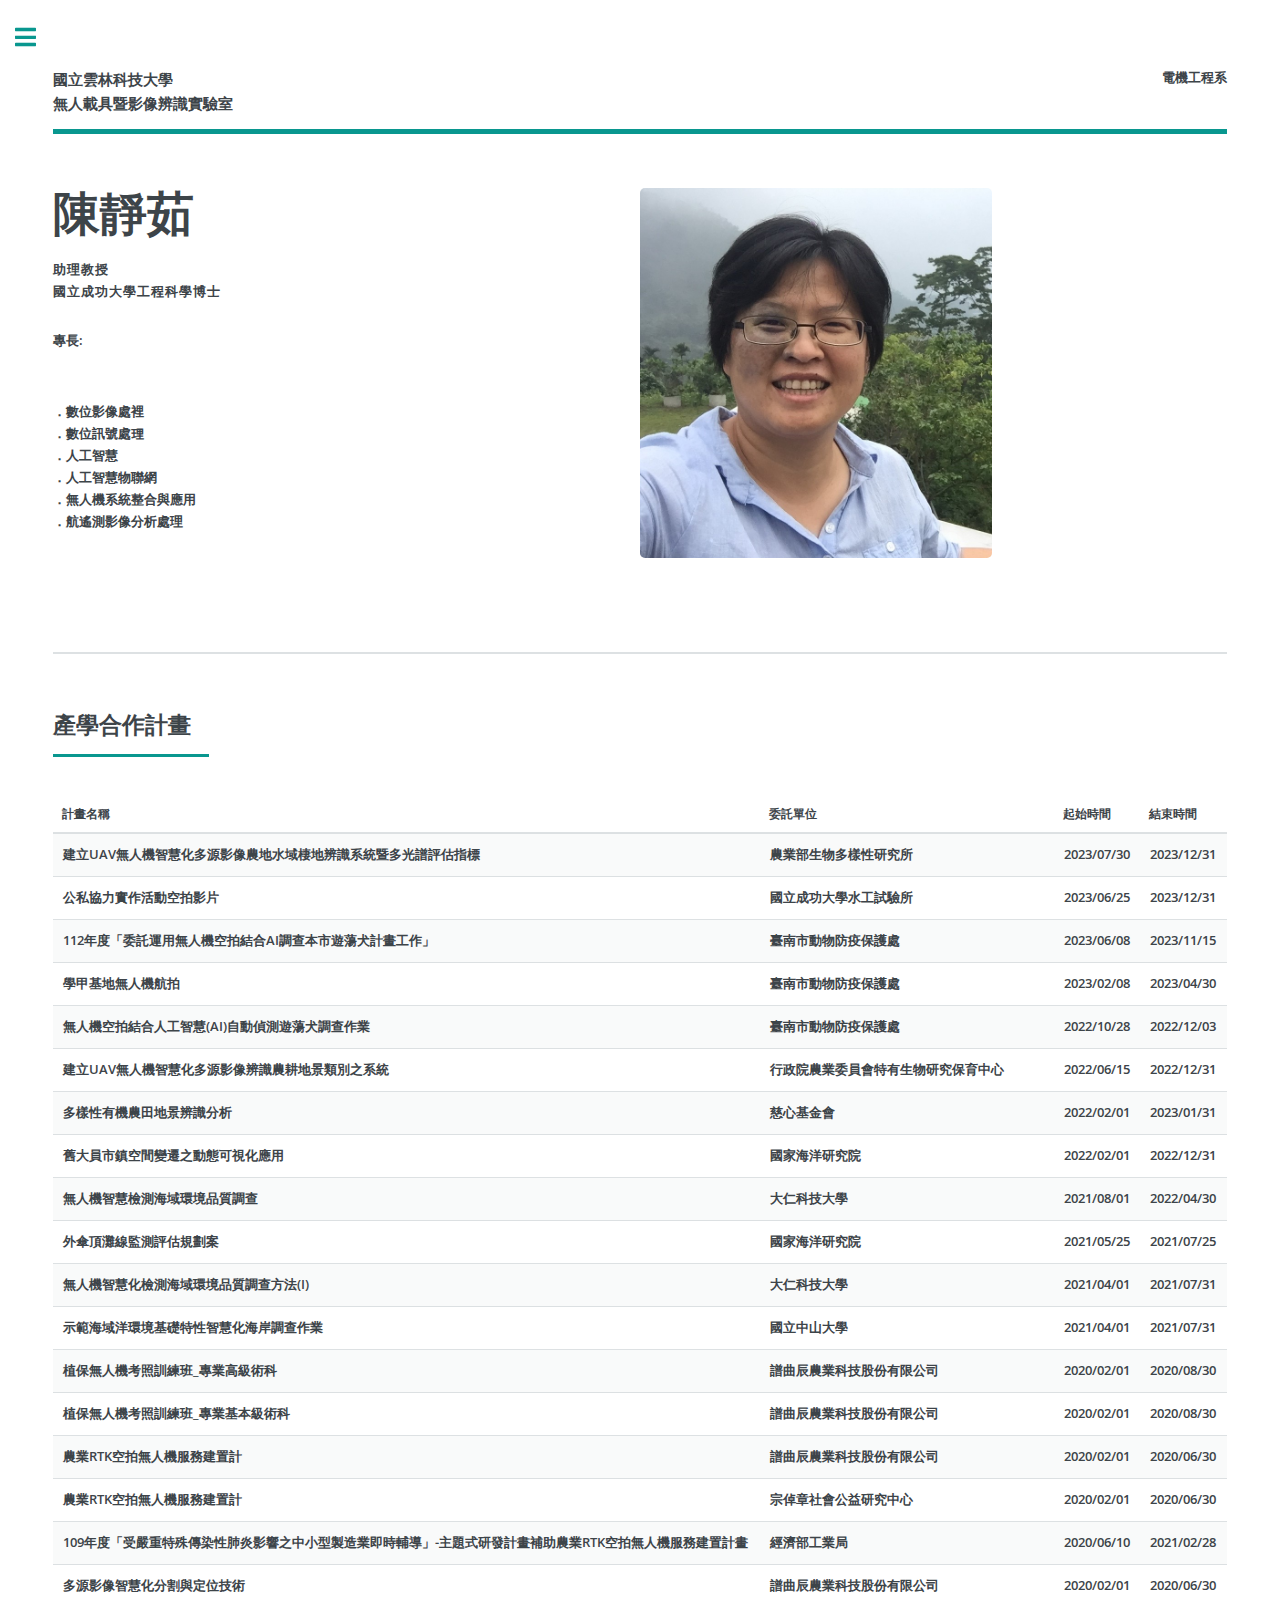
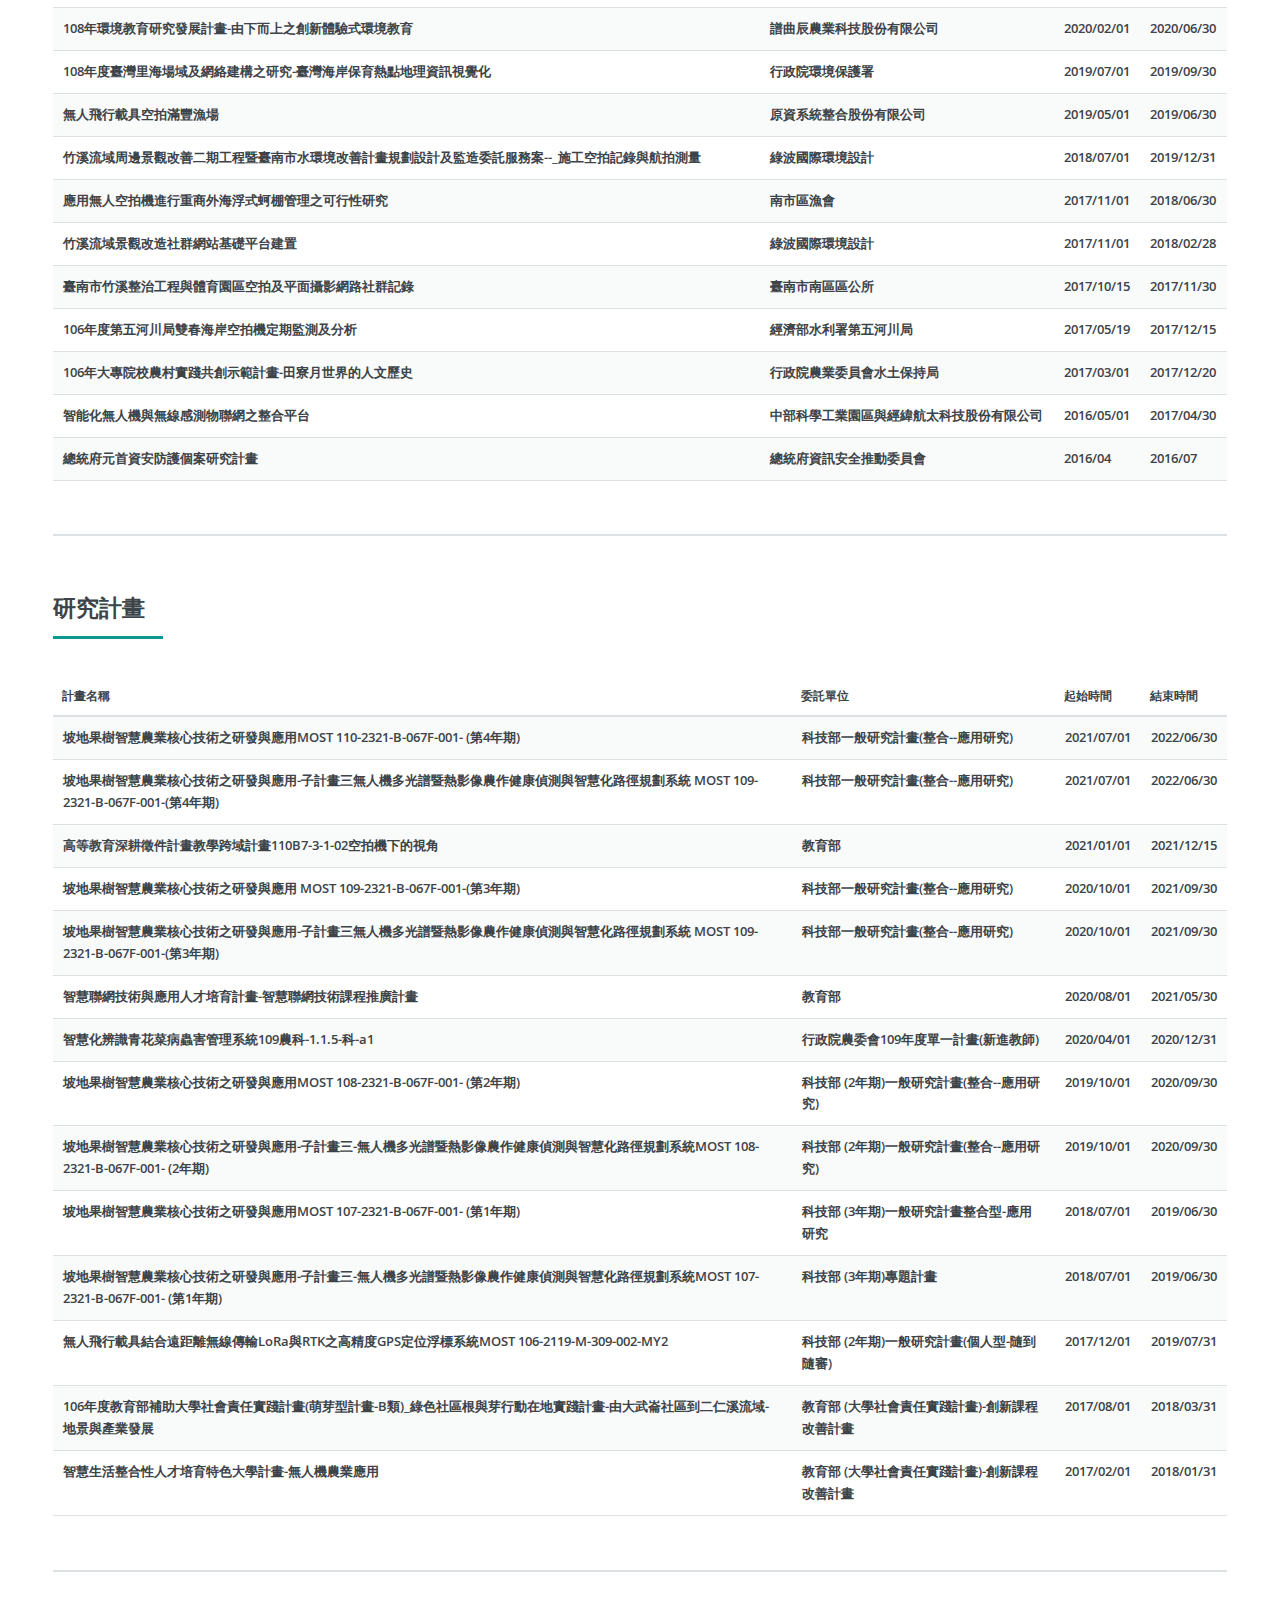
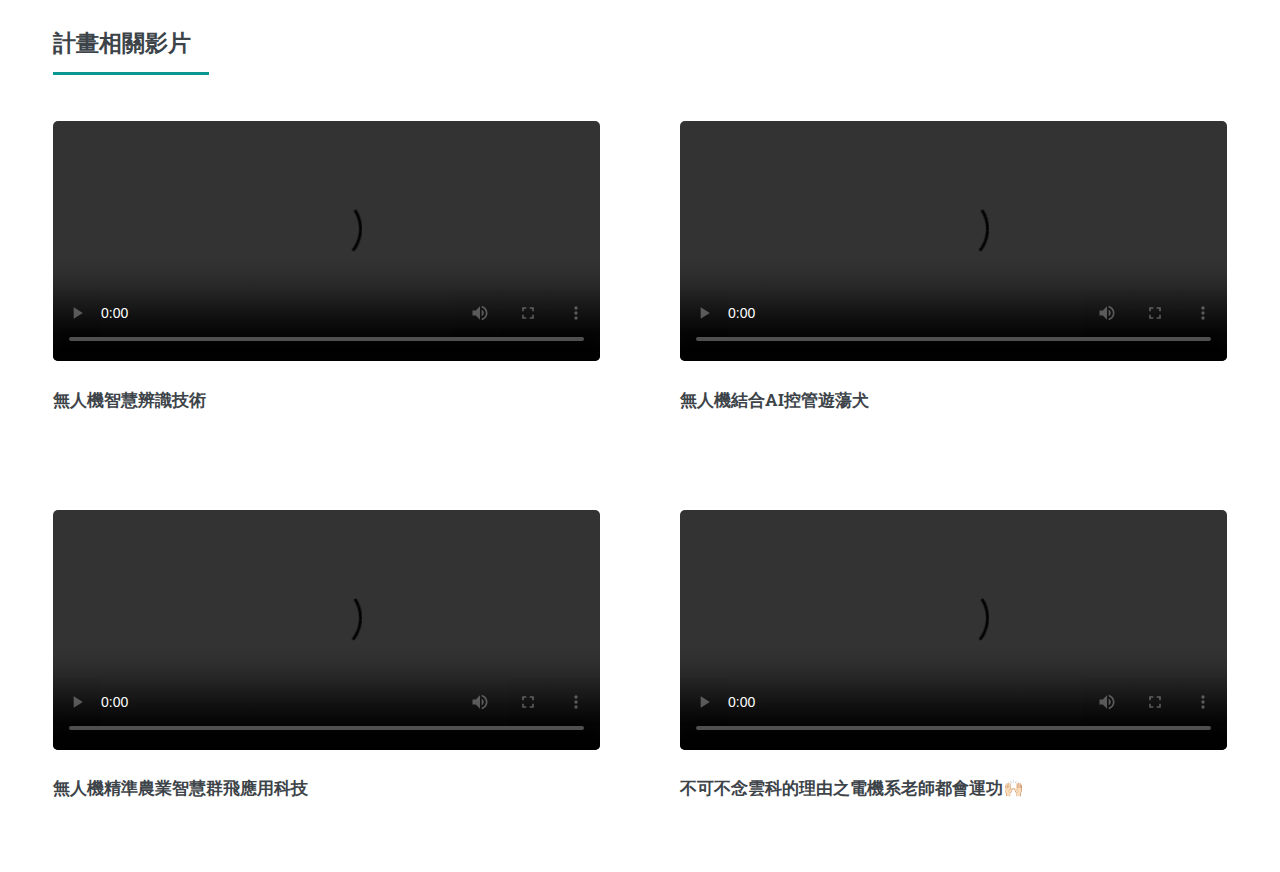
==== commit c5af9ce6: "Add files via upload" ====
--- a/index.html
+++ b/index.html
@@ -370,7 +370,7 @@
 											<!--<a href="#" class="image"><img src="images/pic01.jpg" alt="" /></a>
 											-->
 											<video class="image"width="320" height="240"  controls alt="">
-												<source src="video/2022-03-17_無人機智慧辨識技術_更新版.mp4" type="video/mp4">
+												<source src="https://drive.google.com/file/d/1LUSdRInRn1Kz0rbnUiWyQl6Tg3vs3d57/view?usp=drive_link" type="video/mp4">
 												</object> 
 											  </video>
 											<h3>無人機智慧辨識技術</h3>
@@ -381,7 +381,7 @@
 										<article>
 											<!--<a href="#" class="image"><img src="images/pic02.jpg" alt="" /></a>-->
 											<video class="image"width="320" height="240"  controls alt="">
-												<source src="video/2022-11-06_無人機結合AI控管遊蕩犬v.3.mp4" type="video/mp4">
+												<source src="https://drive.google.com/file/d/1xz4pvpMXoeLitFZB8HD5vb-BVql74wqQ/view?usp=drive_link" type="video/mp4">
 												</object> 
 											  </video>
 											<h3>無人機結合AI控管遊蕩犬</h3>
@@ -392,7 +392,7 @@
 										<article>
 											<!--<a href="#" class="image"><img src="images/pic03.jpg" alt="" /></a>-->
 											<video class="image"width="320" height="240"  controls alt="">
-												<source src="video/2022-12-05_無人機精準農業智慧群飛應用科技.mp4" type="video/mp4">
+												<source src="https://drive.google.com/file/d/1XzflDi8s6D6rcv11UYFJbt_HZq4YmmeB/view?usp=drive_link" type="video/mp4">
 												</object> 
 											  </video>
 											<h3>無人機精準農業智慧群飛應用科技</h3>
@@ -403,7 +403,7 @@
 										<article>
 											<!--<a href="#" class="image"><img src="images/pic04.jpg" alt="" /></a>-->
 											<video class="image"width="320" height="240"  controls alt="">
-												<source src="video/不可不念雲科的理由之電機系老師都會運功🙌🏻【 YunTech｜工程學院 】EP1 (1080p60fps).mp4" type="video/mp4">
+												<source src="https://drive.google.com/file/d/1ltH1AwIxLGYCfnfnKNWhAJN8Th9mkIZn/view?usp=drive_link" type="video/mp4">
 												</object> 
 											  </video>
 											<h3>不可不念雲科的理由之電機系老師都會運功🙌🏻</h3>
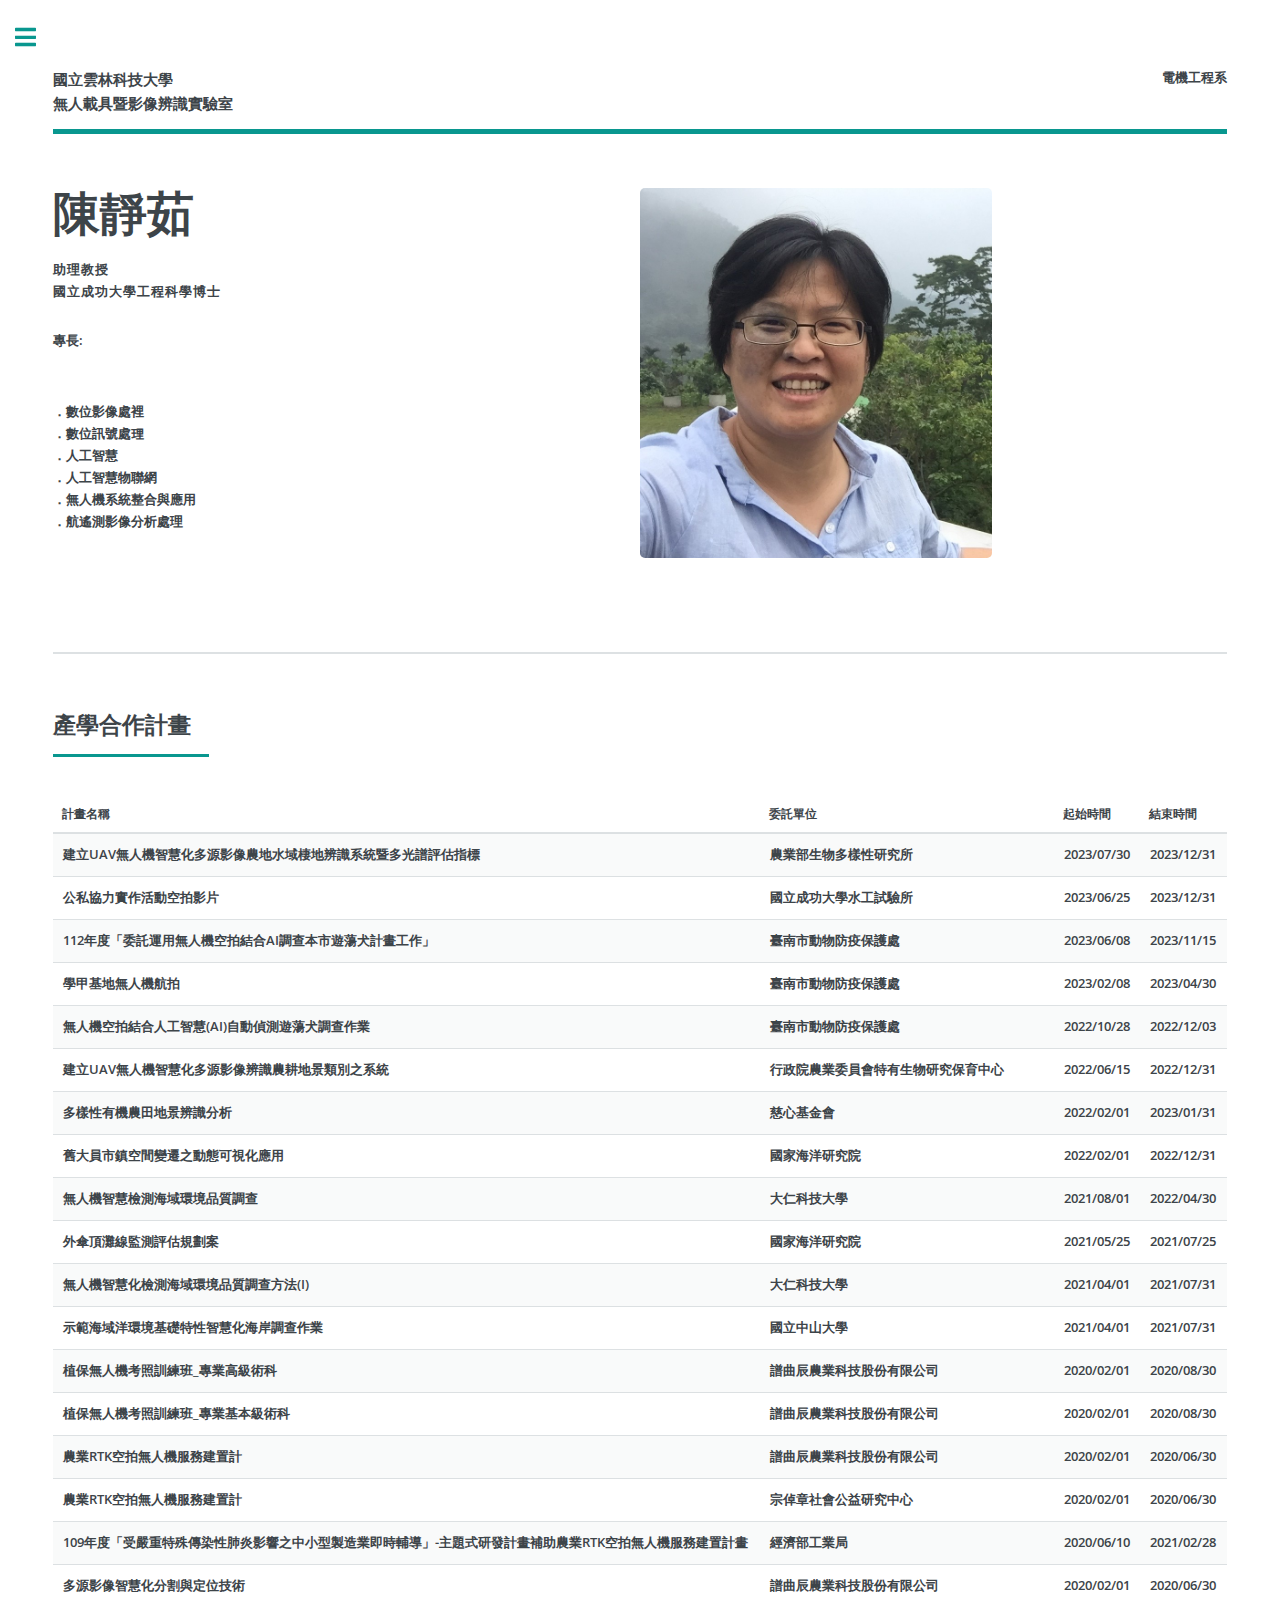
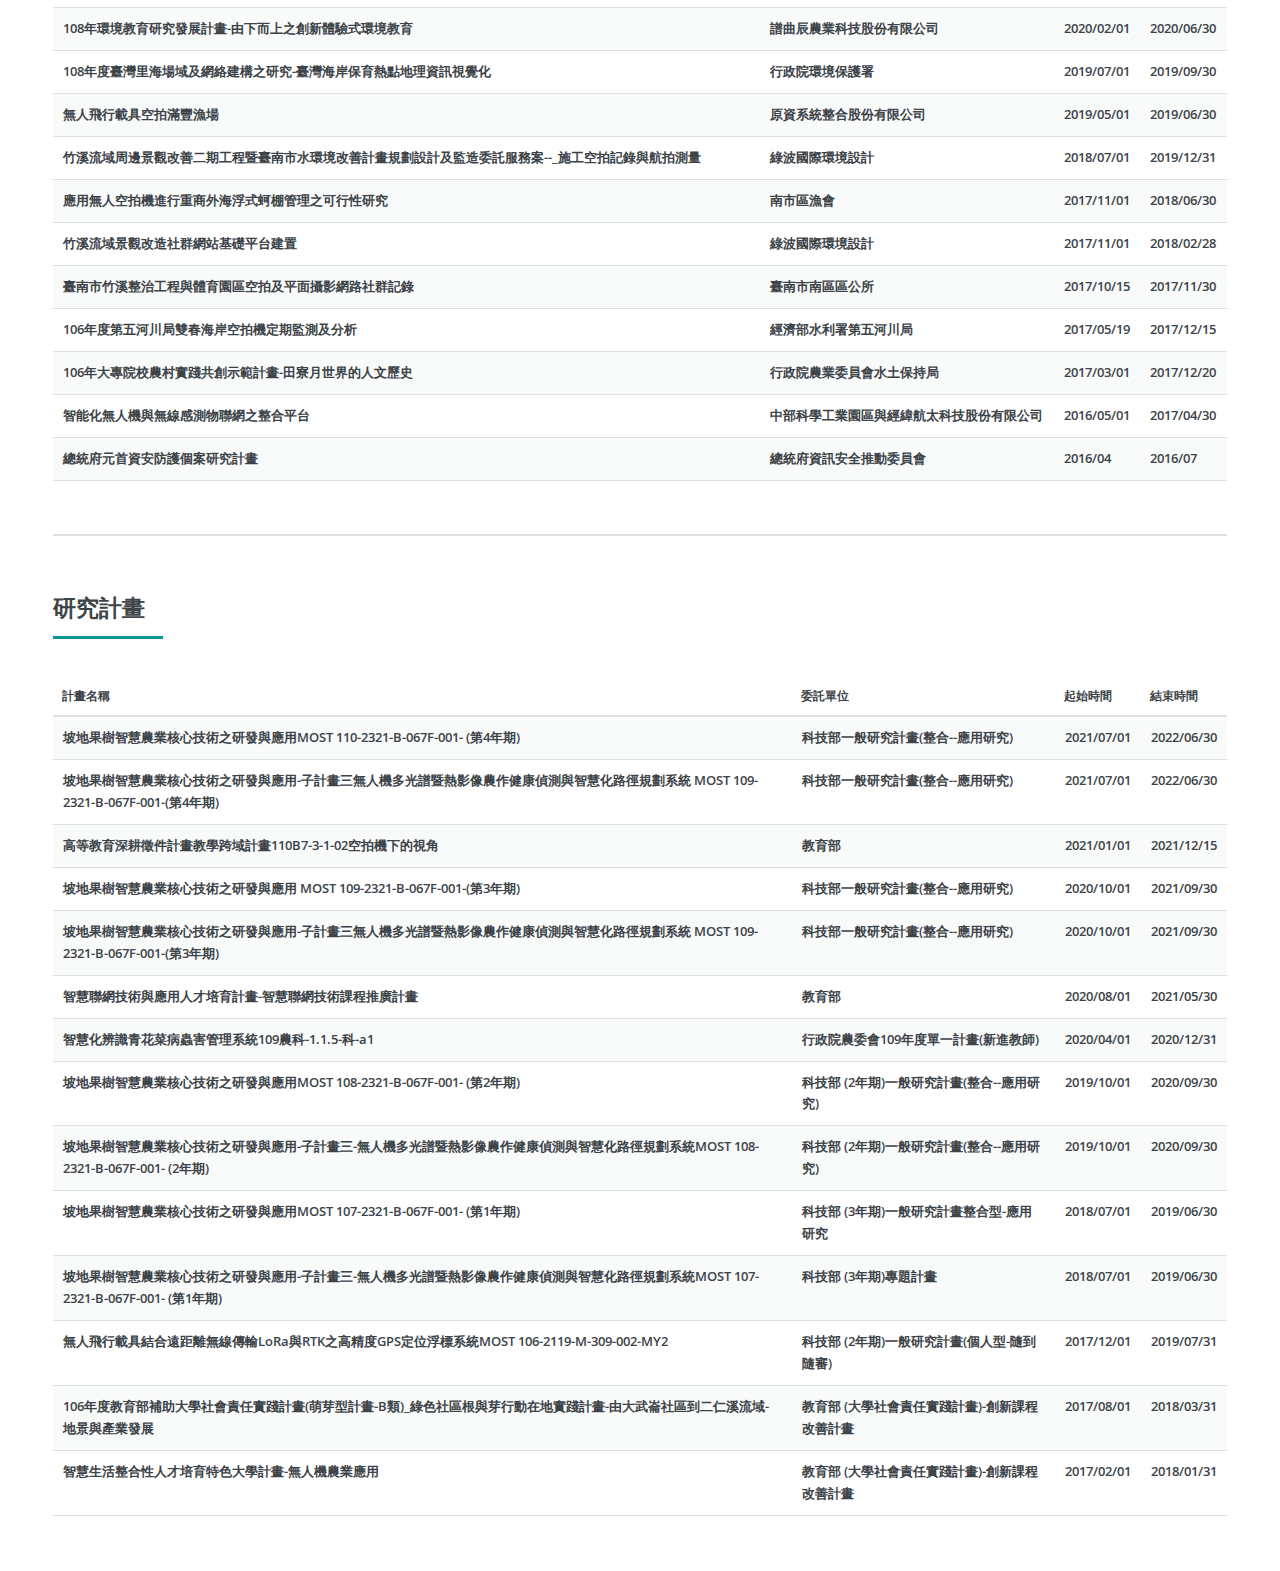
==== commit 617d2757: "Add files via upload" ====
--- a/index.html
+++ b/index.html
@@ -360,75 +360,49 @@
 
 								
 							</section>
-							<!-- Section -->
-								<section>
+									<!--<section>
 									<header class="major">
 										<h2>計畫相關影片</h2>
 									</header>
 									<div class="posts">
 										<article>
-											<!--<a href="#" class="image"><img src="images/pic01.jpg" alt="" /></a>
-											-->
 											<video class="image"width="320" height="240"  controls alt="">
 												<source src="https://drive.google.com/file/d/1LUSdRInRn1Kz0rbnUiWyQl6Tg3vs3d57/view?usp=drive_link" type="video/mp4">
 												</object> 
 											  </video>
 											<h3>無人機智慧辨識技術</h3>
 											<ul class="actions">
-												<!--<li><a href="#" class="button">More</a></li>-->
 											</ul>
 										</article>
 										<article>
-											<!--<a href="#" class="image"><img src="images/pic02.jpg" alt="" /></a>-->
 											<video class="image"width="320" height="240"  controls alt="">
 												<source src="https://drive.google.com/file/d/1xz4pvpMXoeLitFZB8HD5vb-BVql74wqQ/view?usp=drive_link" type="video/mp4">
 												</object> 
 											  </video>
 											<h3>無人機結合AI控管遊蕩犬</h3>
 											<ul class="actions">
-												<!--<li><a href="#" class="button">More</a></li>-->
 											</ul>
 										</article>
 										<article>
-											<!--<a href="#" class="image"><img src="images/pic03.jpg" alt="" /></a>-->
 											<video class="image"width="320" height="240"  controls alt="">
 												<source src="https://drive.google.com/file/d/1XzflDi8s6D6rcv11UYFJbt_HZq4YmmeB/view?usp=drive_link" type="video/mp4">
 												</object> 
 											  </video>
 											<h3>無人機精準農業智慧群飛應用科技</h3>
 											<ul class="actions">
-												<!--<li><a href="#" class="button">More</a></li>-->
 											</ul>
 										</article>
 										<article>
-											<!--<a href="#" class="image"><img src="images/pic04.jpg" alt="" /></a>-->
 											<video class="image"width="320" height="240"  controls alt="">
 												<source src="https://drive.google.com/file/d/1ltH1AwIxLGYCfnfnKNWhAJN8Th9mkIZn/view?usp=drive_link" type="video/mp4">
 												</object> 
 											  </video>
 											<h3>不可不念雲科的理由之電機系老師都會運功🙌🏻</h3>
 											<ul class="actions">
-												<!--<li><a href="#" class="button">More</a></li>-->
 											</ul>
 										</article>
-										<!--<article>
-											<a href="#" class="image"><img src="images/pic05.jpg" alt="" /></a>
-											<h3>Feugiat lorem aenean</h3>
-											<p>Aenean ornare velit lacus, ac varius enim lorem ullamcorper dolore. Proin aliquam facilisis ante interdum. Sed nulla amet lorem feugiat tempus aliquam.</p>
-											<ul class="actions">
-												<li><a href="#" class="button">More</a></li>
-											</ul>
-										</article>-->
-										<!--<article>
-											<a href="#" class="image"><img src="images/pic06.jpg" alt="" /></a>
-											<h3>Amet varius aliquam</h3>
-											<p>Aenean ornare velit lacus, ac varius enim lorem ullamcorper dolore. Proin aliquam facilisis ante interdum. Sed nulla amet lorem feugiat tempus aliquam.</p>
-											<ul class="actions">
-												<li><a href="#" class="button">More</a></li>
-											</ul>
-										</article>-->
 									</div>
-								</section>
+								</section>-->
 
 						</div>
 					</div>
